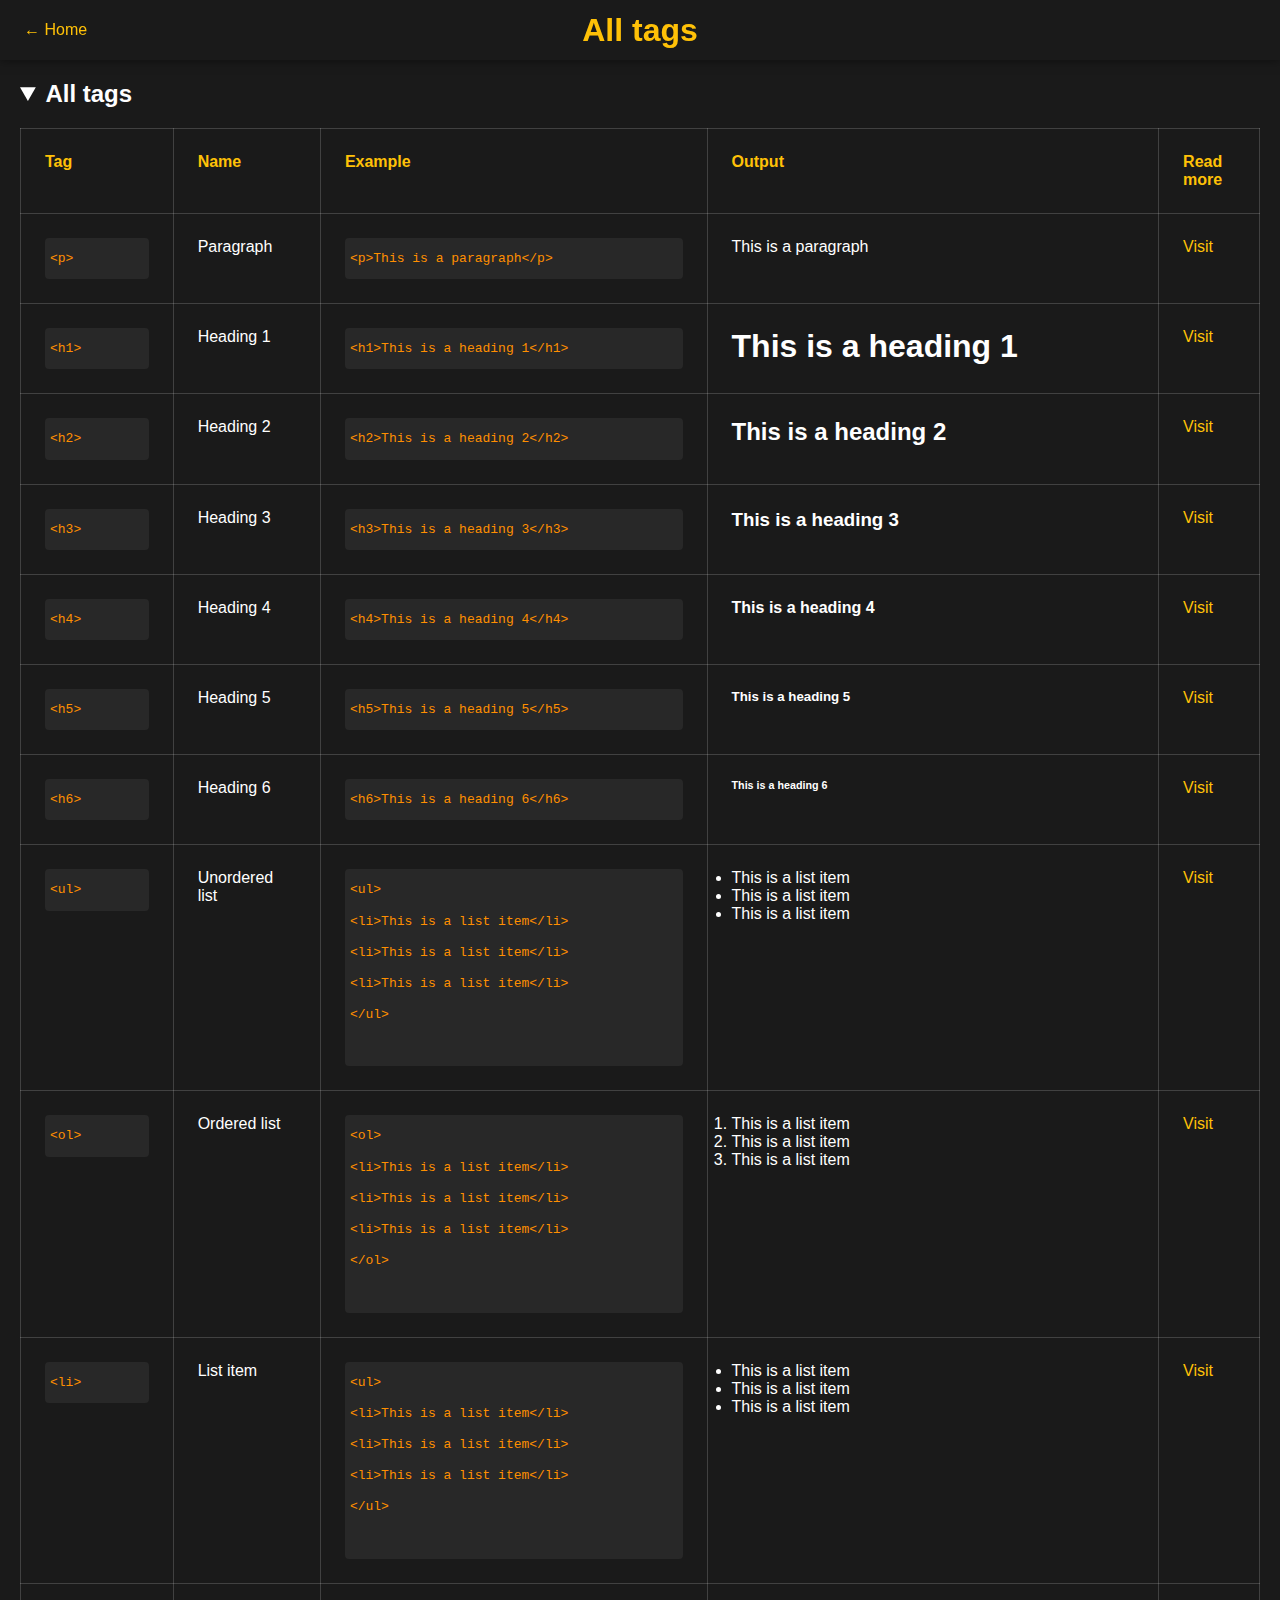
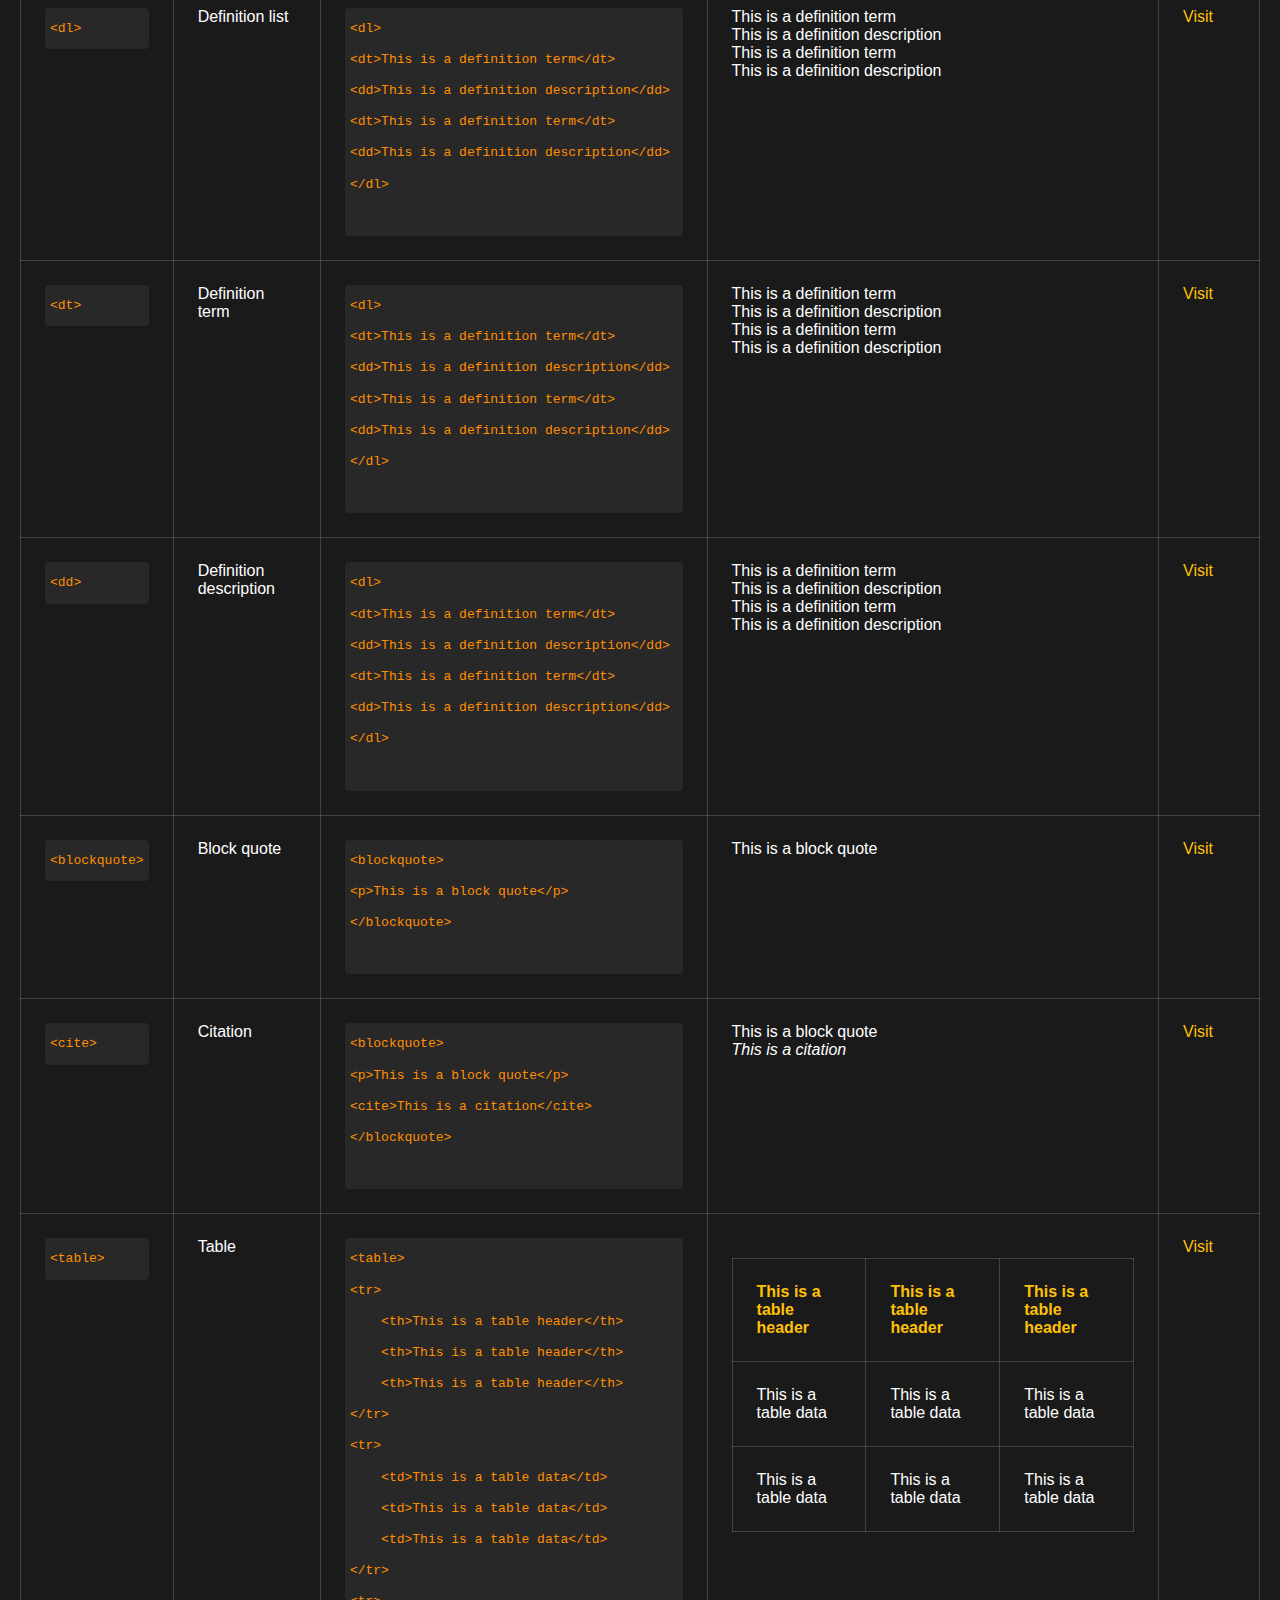
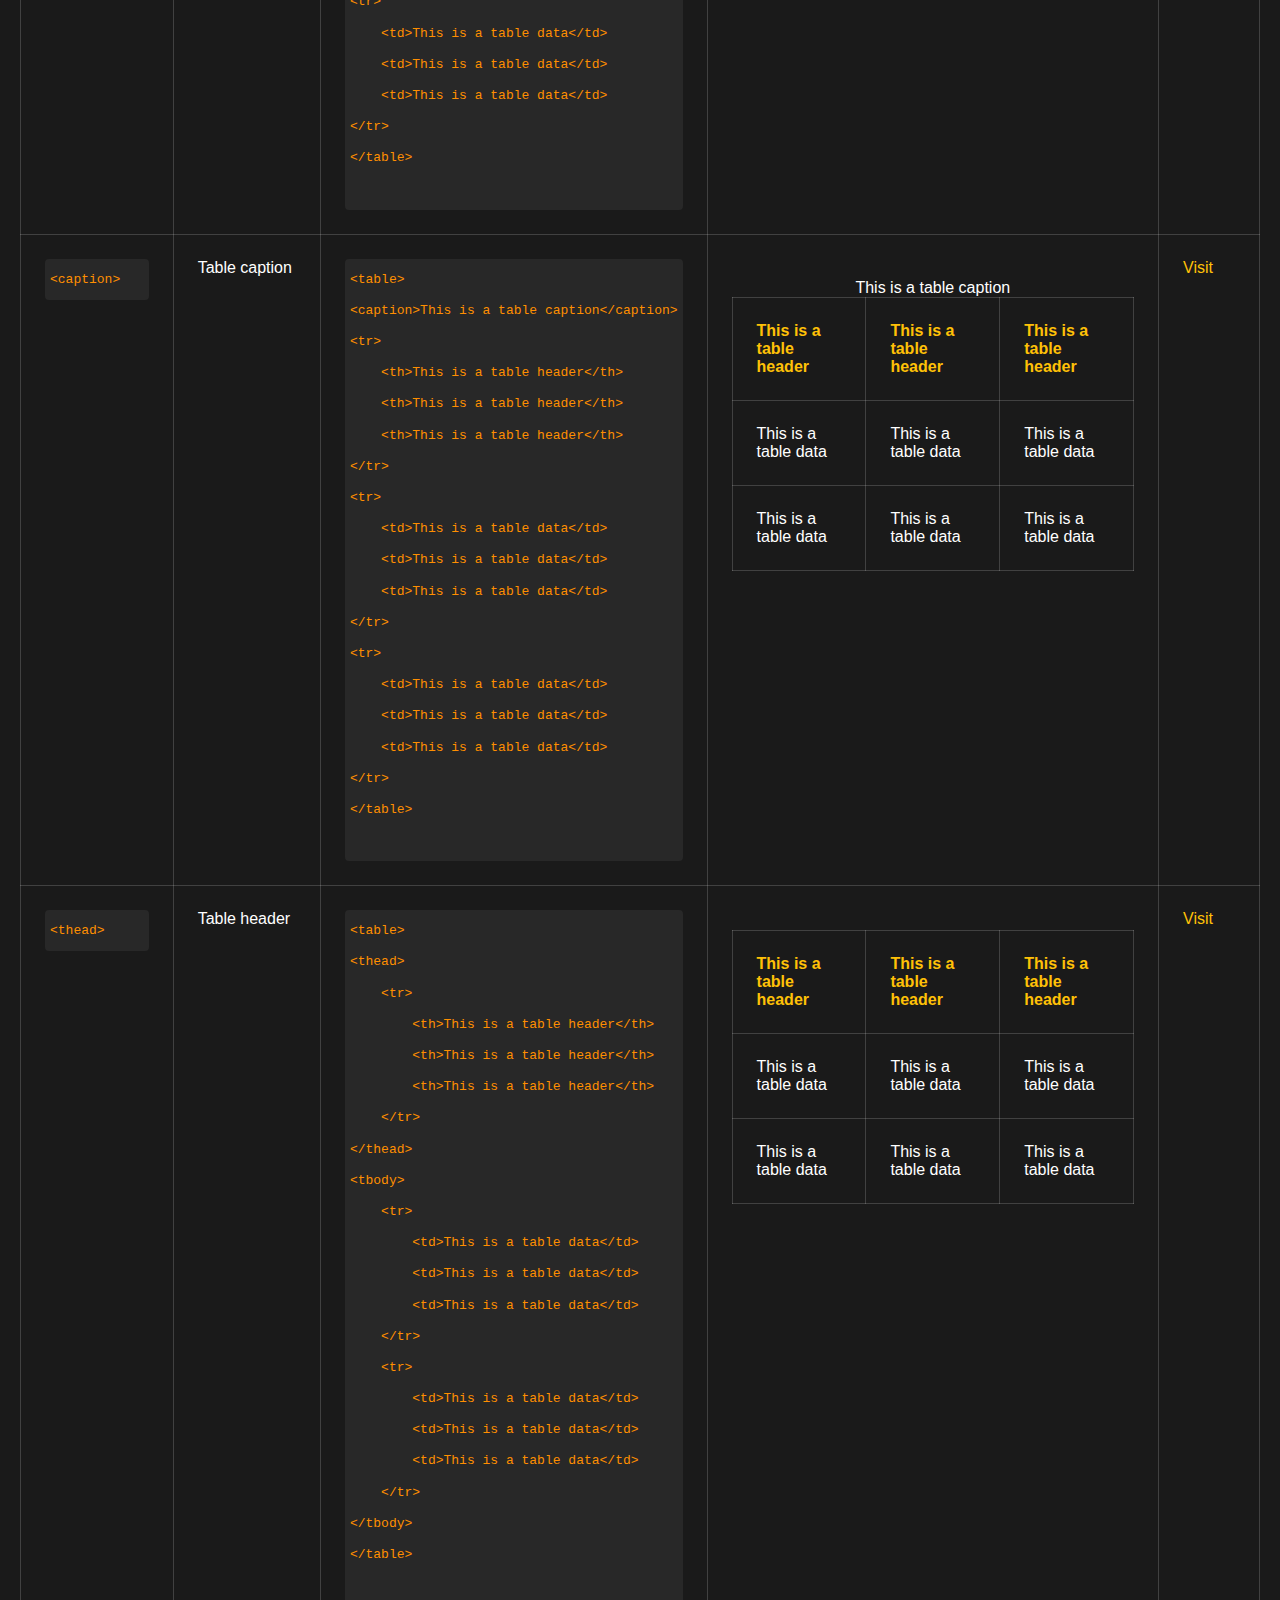
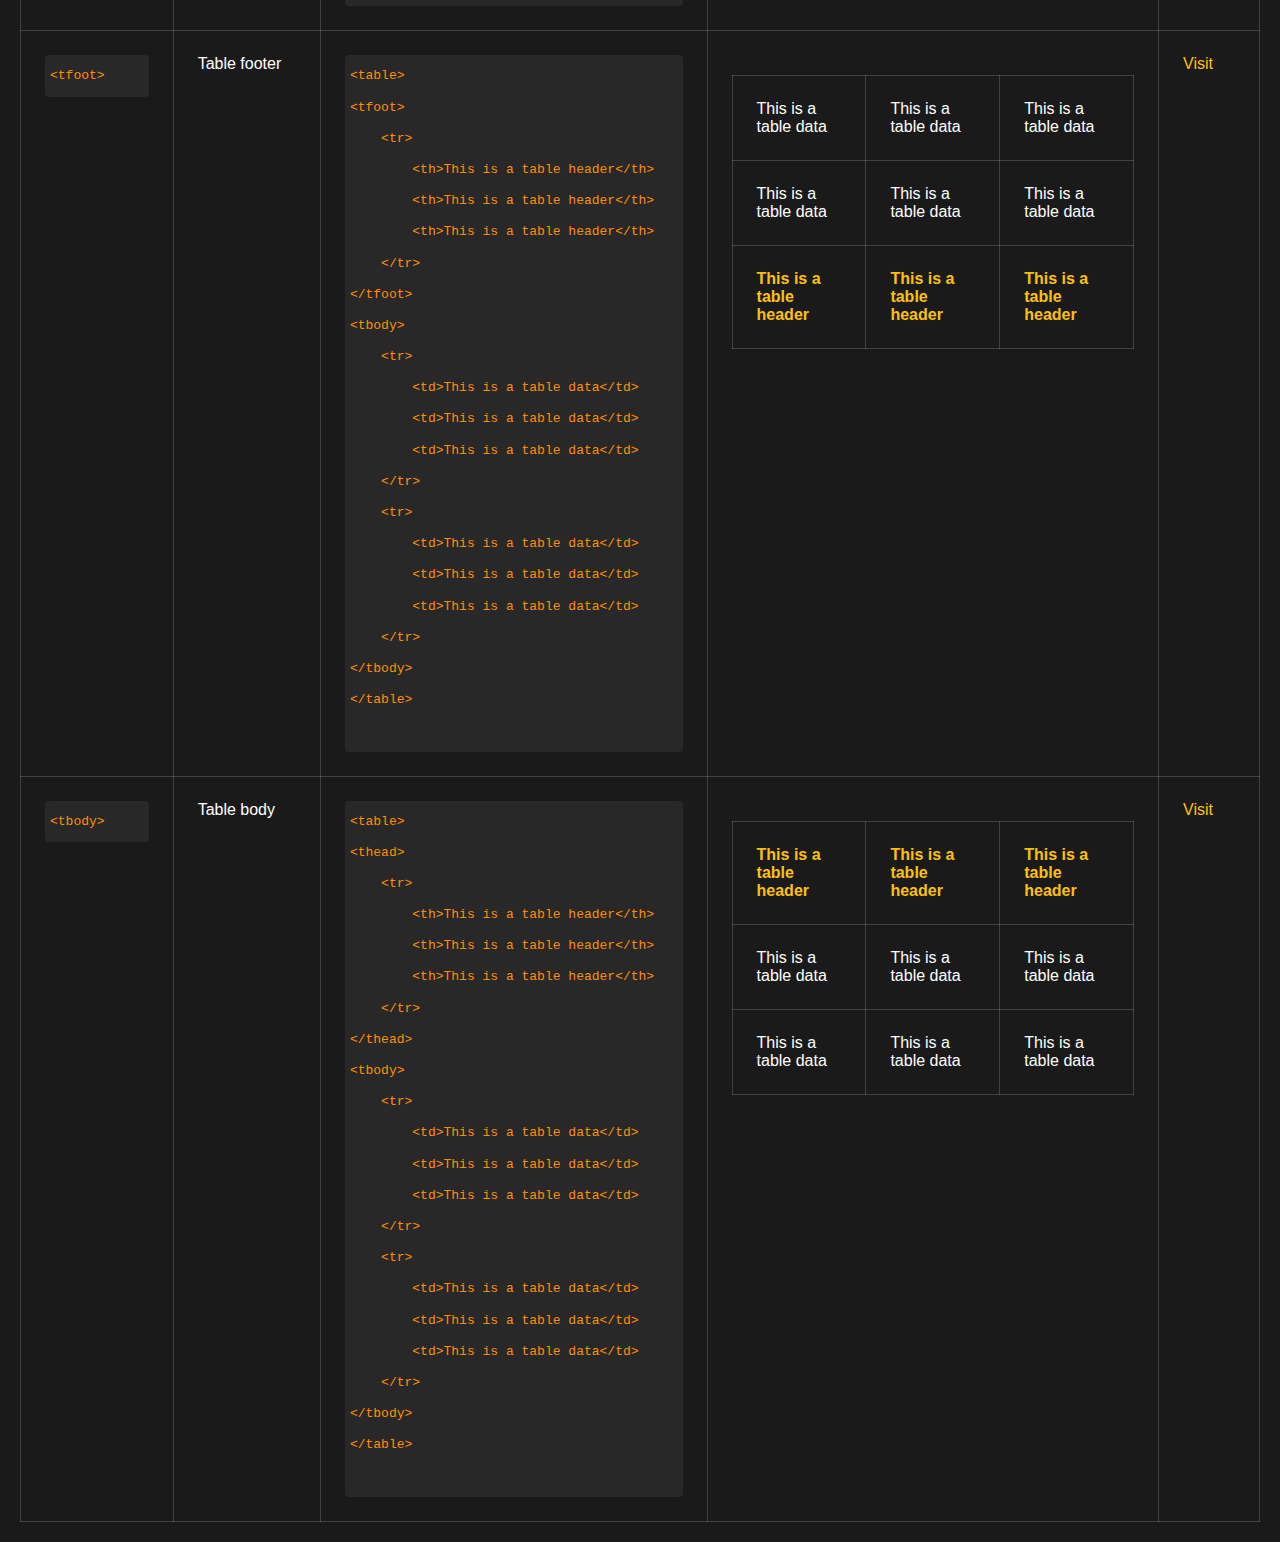
==== all-tags.html @ 6527d445 "something and all" ====
<!DOCTYPE html>
<html lang="en">
<head>
    <meta charset="UTF-8">
    <meta http-equiv="X-UA-Compatible" content="IE=edge">
    <meta name="viewport" content="width=device-width, initial-scale=1.0">
    <link rel="stylesheet" href="./style.css">
    <title>All Tags</title>
</head>
<body>

    <header>
        <div class="space-header">
            <a href="/">&larr; Home</a>
        </div>
        <h1>All tags</h1>
        <div class="space-header"></div>
    </header>
    <main>

    <!-- All HTML Tags -->
    <details open>
        <summary>
            All tags
        </summary>
        <div style="overflow-x:auto;">
            <table>
                <tr>
                    <th>Tag</th>
                    <th>Name</th>
                    <th>Example</th>
                    <th>Output</th>
                    <th>Read more</th>
                </tr>
                <tr>
                    <td>
                        <span class="code">
                            <pre>&lt;p&gt;</pre>
                        </span>
                    </td>
                    <td>Paragraph</td>
                    <td>
                        <span class="code">
                            <pre>&lt;p&gt;This is a paragraph&lt;/p&gt;</pre>
                        </span>
                    </td>
                    <td>
                        <p>
                            This is a paragraph
                        </p>
                    </td>
                    <td><a href="https://www.w3schools.com/tags/tag_p.asp" target="_blank">Visit</a></td>
                </tr>
                <tr>
                    <td>
                        <span class="code">
                            <pre>&lt;h1&gt;</pre>
                        </span>
                    </td>
                    <td>Heading 1</td>
                    <td>
                        <span class="code">
                            <pre>&lt;h1&gt;This is a heading 1&lt;/h1&gt;</pre>
                        </span>
                    </td>
                    <td>
                        <h1>
                            This is a heading 1
                        </h1>
                    </td>
                    <td><a href="https://www.w3schools.com/tags/tag_hn.asp" target="_blank">Visit</a></td>
                </tr>
                <tr>
                    <td>
                        <span class="code">
                            <pre>&lt;h2&gt;</pre>
                        </span>
                    </td>
                    <td>Heading 2</td>
                    <td>
                        <span class="code">
                            <pre>&lt;h2&gt;This is a heading 2&lt;/h2&gt;</pre>
                        </span>
                    </td>
                    <td>
                        <h2>
                            This is a heading 2
                        </h2>
                    </td>
                    <td><a href="https://www.w3schools.com/tags/tag_hn.asp" target="_blank">Visit</a></td>
                </tr>
                <tr>
                    <td>
                        <span class="code">
                            <pre>&lt;h3&gt;</pre>
                        </span>
                    </td>
                    <td>Heading 3</td>
                    <td>
                        <span class="code">
                            <pre>&lt;h3&gt;This is a heading 3&lt;/h3&gt;</pre>
                        </span>
                    </td>
                    <td>
                        <h3>
                            This is a heading 3
                        </h3>
                    </td>
                    <td><a href="https://www.w3schools.com/tags/tag_hn.asp" target="_blank">Visit</a></td>
                </tr>
                <tr>
                    <td>
                        <span class="code">
                            <pre>&lt;h4&gt;</pre>
                        </span>
                    </td>
                    <td>Heading 4</td>
                    <td>
                        <span class="code">
                            <pre>&lt;h4&gt;This is a heading 4&lt;/h4&gt;</pre>
                        </span>
                    </td>
                    <td>
                        <h4>
                            This is a heading 4
                        </h4>
                    </td>
                    <td><a href="https://www.w3schools.com/tags/tag_hn.asp" target="_blank">Visit</a></td>
                </tr>
                <tr>
                    <td>
                        <span class="code">
                            <pre>&lt;h5&gt;</pre>
                        </span>
                    </td>
                    <td>Heading 5</td>
                    <td>
                        <span class="code">
                            <pre>&lt;h5&gt;This is a heading 5&lt;/h5&gt;</pre>
                        </span>
                    </td>
                    <td>
                        <h5>
                            This is a heading 5
                        </h5>
                    </td>
                    <td><a href="https://www.w3schools.com/tags/tag_hn.asp" target="_blank">Visit</a></td>
                </tr>
                <tr>
                    <td>
                        <span class="code">
                            <pre>&lt;h6&gt;</pre>
                        </span>
                    </td>
                    <td>Heading 6</td>
                    <td>
                        <span class="code">
                            <pre>&lt;h6&gt;This is a heading 6&lt;/h6&gt;</pre>
                        </span>
                    </td>
                    <td>
                        <h6>
                            This is a heading 6
                        </h6>
                    </td>
                    <td><a href="https://www.w3schools.com/tags/tag_hn.asp" target="_blank">Visit</a></td>
                </tr>
                <tr>
                    <td>
                        <span class="code">
                            <pre>&lt;ul&gt;</pre>
                        </span>
                    </td>
                    <td>Unordered list</td>
                    <td>
                        <span class="code">
                            <pre>
&lt;ul&gt;
&lt;li&gt;This is a list item&lt;/li&gt;
&lt;li&gt;This is a list item&lt;/li&gt;
&lt;li&gt;This is a list item&lt;/li&gt;
&lt;/ul&gt;
                </pre>
                        </span>
                    </td>
                    <td>
                        <ul>
                            <li>This is a list item</li>
                            <li>This is a list item</li>
                            <li>This is a list item</li>
                        </ul>
                    </td>
                    <td><a href="https://www.w3schools.com/tags/tag_ul.asp" target="_blank">Visit</a></td>
                </tr>
                <tr>
                    <td>
                        <span class="code">
                            <pre>&lt;ol&gt;</pre>
                        </span>
                    </td>
                    <td>Ordered list</td>
                    <td>
                        <span class="code">
                            <pre>
&lt;ol&gt;
&lt;li&gt;This is a list item&lt;/li&gt;
&lt;li&gt;This is a list item&lt;/li&gt;
&lt;li&gt;This is a list item&lt;/li&gt;
&lt;/ol&gt;
                        </pre>
                        </span>
                    </td>
                    <td>
                        <ol>
                            <li>This is a list item</li>
                            <li>This is a list item</li>
                            <li>This is a list item</li>
                        </ol>
                    </td>
                    <td><a href="https://www.w3schools.com/tags/tag_ol.asp" target="_blank">Visit</a></td>
                </tr>
                <tr>
                    <td>
                        <span class="code">
                            <pre>&lt;li&gt;</pre>
                        </span>
                    </td>
                    <td>List item</td>
                    <td>
                        <span class="code">
                            <pre>
&lt;ul&gt;
&lt;li&gt;This is a list item&lt;/li&gt;
&lt;li&gt;This is a list item&lt;/li&gt;
&lt;li&gt;This is a list item&lt;/li&gt;
&lt;/ul&gt;
                        </pre>
                        </span>
                    </td>
                    <td>
                        <ul>
                            <li>This is a list item</li>
                            <li>This is a list item</li>
                            <li>This is a list item</li>
                        </ul>
                    </td>
                    <td><a href="https://www.w3schools.com/tags/tag_li.asp" target="_blank">Visit</a></td>
                </tr>
                <tr>
                    <td>
                        <span class="code">
                            <pre>&lt;dl&gt;</pre>
                        </span>
                    </td>
                    <td>Definition list</td>
                    <td>
                        <span class="code">
                            <pre>
&lt;dl&gt;
&lt;dt&gt;This is a definition term&lt;/dt&gt;
&lt;dd&gt;This is a definition description&lt;/dd&gt;
&lt;dt&gt;This is a definition term&lt;/dt&gt;
&lt;dd&gt;This is a definition description&lt;/dd&gt;
&lt;/dl&gt;
                        </pre>
                        </span>
                    </td>
                    <td>
                        <dl>
                            <dt>This is a definition term</dt>
                            <dd>This is a definition description</dd>
                            <dt>This is a definition term</dt>
                            <dd>This is a definition description</dd>
                        </dl>
                    </td>
                    <td><a href="https://www.w3schools.com/tags/tag_dl.asp" target="_blank">Visit</a></td>
                </tr>
                <tr>
                    <td>
                        <span class="code">
                            <pre>&lt;dt&gt;</pre>
                        </span>
                    </td>
                    <td>Definition term</td>
                    <td>
                        <span class="code">
                            <pre>
&lt;dl&gt;
&lt;dt&gt;This is a definition term&lt;/dt&gt;
&lt;dd&gt;This is a definition description&lt;/dd&gt;
&lt;dt&gt;This is a definition term&lt;/dt&gt;
&lt;dd&gt;This is a definition description&lt;/dd&gt;
&lt;/dl&gt;
                        </pre>
                        </span>
                    </td>
                    <td>
                        <dl>
                            <dt>This is a definition term</dt>
                            <dd>This is a definition description</dd>
                            <dt>This is a definition term</dt>
                            <dd>This is a definition description</dd>
                        </dl>
                    </td>
                    <td><a href="https://www.w3schools.com/tags/tag_dt.asp" target="_blank">Visit</a></td>
                </tr>
                <tr>
                    <td>
                        <span class="code">
                            <pre>&lt;dd&gt;</pre>
                        </span>
                    </td>
                    <td>Definition description</td>
                    <td>
                        <span class="code">
                            <pre>
&lt;dl&gt;
&lt;dt&gt;This is a definition term&lt;/dt&gt;
&lt;dd&gt;This is a definition description&lt;/dd&gt;
&lt;dt&gt;This is a definition term&lt;/dt&gt;
&lt;dd&gt;This is a definition description&lt;/dd&gt;
&lt;/dl&gt;
                        </pre>
                        </span>
                    </td>
                    <td>
                        <dl>
                            <dt>This is a definition term</dt>
                            <dd>This is a definition description</dd>
                            <dt>This is a definition term</dt>
                            <dd>This is a definition description</dd>
                        </dl>
                    </td>
                    <td><a href="https://www.w3schools.com/tags/tag_dd.asp" target="_blank">Visit</a></td>
                </tr>
                <tr>
                    <td>
                        <span class="code">
                            <pre>&lt;blockquote&gt;</pre>
                        </span>
                    </td>
                    <td>Block quote</td>
                    <td>
                        <span class="code">
                            <pre>
&lt;blockquote&gt;
&lt;p&gt;This is a block quote&lt;/p&gt;
&lt;/blockquote&gt;
                        </pre>
                        </span>
                    </td>
                    <td>
                        <blockquote>
                            <p>This is a block quote</p>
                        </blockquote>
                    </td>
                    <td><a href="https://www.w3schools.com/tags/tag_blockquote.asp" target="_blank">Visit</a></td>
                </tr>
                <tr>
                    <td>
                        <span class="code">
                            <pre>&lt;cite&gt;</pre>
                        </span>
                    </td>
                    <td>Citation</td>
                    <td>
                        <span class="code">
                            <pre>
&lt;blockquote&gt;
&lt;p&gt;This is a block quote&lt;/p&gt;
&lt;cite&gt;This is a citation&lt;/cite&gt;
&lt;/blockquote&gt;
                        </pre>
                        </span>
                    </td>
                    <td>
                        <blockquote>
                            <p>This is a block quote</p>
                            <cite>This is a citation</cite>
                        </blockquote>
                    </td>
                    <td><a href="https://www.w3schools.com/tags/tag_cite.asp" target="_blank">Visit</a></td>
                </tr>
                <tr>
                    <td>
                        <span class="code">
                            <pre>&lt;table&gt;</pre>
                        </span>
                    </td>
                    <td>Table</td>
                    <td>
                        <span class="code">
                            <pre>
&lt;table&gt;
&lt;tr&gt;
    &lt;th&gt;This is a table header&lt;/th&gt;
    &lt;th&gt;This is a table header&lt;/th&gt;
    &lt;th&gt;This is a table header&lt;/th&gt;
&lt;/tr&gt;
&lt;tr&gt;
    &lt;td&gt;This is a table data&lt;/td&gt;
    &lt;td&gt;This is a table data&lt;/td&gt;
    &lt;td&gt;This is a table data&lt;/td&gt;
&lt;/tr&gt;
&lt;tr&gt;
    &lt;td&gt;This is a table data&lt;/td&gt;
    &lt;td&gt;This is a table data&lt;/td&gt;
    &lt;td&gt;This is a table data&lt;/td&gt;
&lt;/tr&gt;
&lt;/table&gt;
                        </pre>
                        </span>
                    </td>
                    <td>
                        <table>
                            <tr>
                                <th>This is a table header</th>
                                <th>This is a table header</th>
                                <th>This is a table header</th>
                            </tr>
                            <tr>
                                <td>This is a table data</td>
                                <td>This is a table data</td>
                                <td>This is a table data</td>
                            </tr>
                            <tr>
                                <td>This is a table data</td>
                                <td>This is a table data</td>
                                <td>This is a table data</td>
                            </tr>
                        </table>
                    </td>
                    <td><a href="https://www.w3schools.com/tags/tag_table.asp" target="_blank">Visit</a></td>
                </tr>
                <tr>
                    <td>
                        <span class="code">
                            <pre>&lt;caption&gt;</pre>
                        </span>
                    </td>
                    <td>Table caption</td>
                    <td>
                        <span class="code">
                            <pre>
&lt;table&gt;
&lt;caption&gt;This is a table caption&lt;/caption&gt;
&lt;tr&gt;
    &lt;th&gt;This is a table header&lt;/th&gt;
    &lt;th&gt;This is a table header&lt;/th&gt;
    &lt;th&gt;This is a table header&lt;/th&gt;
&lt;/tr&gt;
&lt;tr&gt;
    &lt;td&gt;This is a table data&lt;/td&gt;
    &lt;td&gt;This is a table data&lt;/td&gt;
    &lt;td&gt;This is a table data&lt;/td&gt;
&lt;/tr&gt;
&lt;tr&gt;
    &lt;td&gt;This is a table data&lt;/td&gt;
    &lt;td&gt;This is a table data&lt;/td&gt;
    &lt;td&gt;This is a table data&lt;/td&gt;
&lt;/tr&gt;
&lt;/table&gt;
                        </pre>
                        </span>
                    </td>
                    <td>
                        <table>
                            <caption>This is a table caption</caption>
                            <tr>
                                <th>This is a table header</th>
                                <th>This is a table header</th>
                                <th>This is a table header</th>
                            </tr>
                            <tr>
                                <td>This is a table data</td>
                                <td>This is a table data</td>
                                <td>This is a table data</td>
                            </tr>
                            <tr>
                                <td>This is a table data</td>
                                <td>This is a table data</td>
                                <td>This is a table data</td>
                            </tr>
                        </table>
                    </td>
                    <td><a href="https://www.w3schools.com/tags/tag_caption.asp" target="_blank">Visit</a></td>
                </tr>
                <tr>
                    <td>
                        <span class="code">
                            <pre>&lt;thead&gt;</pre>
                        </span>
                    </td>
                    <td>Table header</td>
                    <td>
                        <span class="code">
                            <pre>
&lt;table&gt;
&lt;thead&gt;
    &lt;tr&gt;
        &lt;th&gt;This is a table header&lt;/th&gt;
        &lt;th&gt;This is a table header&lt;/th&gt;
        &lt;th&gt;This is a table header&lt;/th&gt;
    &lt;/tr&gt;
&lt;/thead&gt;
&lt;tbody&gt;
    &lt;tr&gt;
        &lt;td&gt;This is a table data&lt;/td&gt;
        &lt;td&gt;This is a table data&lt;/td&gt;
        &lt;td&gt;This is a table data&lt;/td&gt;
    &lt;/tr&gt;
    &lt;tr&gt;
        &lt;td&gt;This is a table data&lt;/td&gt;
        &lt;td&gt;This is a table data&lt;/td&gt;
        &lt;td&gt;This is a table data&lt;/td&gt;
    &lt;/tr&gt;
&lt;/tbody&gt;
&lt;/table&gt;
                        </pre>
                        </span>
                    </td>
                    <td>
                        <table>
                            <thead>
                                <tr>
                                    <th>This is a table header</th>
                                    <th>This is a table header</th>
                                    <th>This is a table header</th>
                                </tr>
                            </thead>
                            <tbody>
                                <tr>
                                    <td>This is a table data</td>
                                    <td>This is a table data</td>
                                    <td>This is a table data</td>
                                </tr>
                                <tr>
                                    <td>This is a table data</td>
                                    <td>This is a table data</td>
                                    <td>This is a table data</td>
                                </tr>
                            </tbody>
                        </table>
                    </td>
                    <td><a href="https://www.w3schools.com/tags/tag_thead.asp" target="_blank">Visit</a></td>
                </tr>
                <tr>
                    <td>
                        <span class="code">
                            <pre>&lt;tfoot&gt;</pre>
                        </span>
                    </td>
                    <td>Table footer</td>
                    <td>
                        <span class="code">
                            <pre>
&lt;table&gt;
&lt;tfoot&gt;
    &lt;tr&gt;
        &lt;th&gt;This is a table header&lt;/th&gt;
        &lt;th&gt;This is a table header&lt;/th&gt;
        &lt;th&gt;This is a table header&lt;/th&gt;
    &lt;/tr&gt;
&lt;/tfoot&gt;
&lt;tbody&gt;
    &lt;tr&gt;
        &lt;td&gt;This is a table data&lt;/td&gt;
        &lt;td&gt;This is a table data&lt;/td&gt;
        &lt;td&gt;This is a table data&lt;/td&gt;
    &lt;/tr&gt;
    &lt;tr&gt;
        &lt;td&gt;This is a table data&lt;/td&gt;
        &lt;td&gt;This is a table data&lt;/td&gt;
        &lt;td&gt;This is a table data&lt;/td&gt;
    &lt;/tr&gt;
&lt;/tbody&gt;
&lt;/table&gt;
                        </pre>
                        </span>
                    </td>
                    <td>
                        <table>
                            <tfoot>
                                <tr>
                                    <th>This is a table header</th>
                                    <th>This is a table header</th>
                                    <th>This is a table header</th>
                                </tr>
                            </tfoot>
                            <tbody>
                                <tr>
                                    <td>This is a table data</td>
                                    <td>This is a table data</td>
                                    <td>This is a table data</td>
                                </tr>
                                <tr>
                                    <td>This is a table data</td>
                                    <td>This is a table data</td>
                                    <td>This is a table data</td>
                                </tr>
                            </tbody>
                        </table>
                    </td>
                    <td><a href="https://www.w3schools.com/tags/tag_tfoot.asp" target="_blank">Visit</a></td>
                </tr>
                <tr>
                    <td>
                        <span class="code">
                            <pre>&lt;tbody&gt;</pre>
                        </span>
                    </td>
                    <td>Table body</td>
                    <td>
                        <span class="code">
                            <pre>
&lt;table&gt;
&lt;thead&gt;
    &lt;tr&gt;
        &lt;th&gt;This is a table header&lt;/th&gt;
        &lt;th&gt;This is a table header&lt;/th&gt;
        &lt;th&gt;This is a table header&lt;/th&gt;
    &lt;/tr&gt;
&lt;/thead&gt;
&lt;tbody&gt;
    &lt;tr&gt;
        &lt;td&gt;This is a table data&lt;/td&gt;
        &lt;td&gt;This is a table data&lt;/td&gt;
        &lt;td&gt;This is a table data&lt;/td&gt;
    &lt;/tr&gt;
    &lt;tr&gt;
        &lt;td&gt;This is a table data&lt;/td&gt;
        &lt;td&gt;This is a table data&lt;/td&gt;
        &lt;td&gt;This is a table data&lt;/td&gt;
    &lt;/tr&gt;
&lt;/tbody&gt;
&lt;/table&gt;
                        </pre>
                        </span>
                    </td>
                    <td>
                        <table>
                            <thead>
                                <tr>
                                    <th>This is a table header</th>
                                    <th>This is a table header</th>
                                    <th>This is a table header</th>
                                </tr>
                            </thead>
                            <tbody>
                                <tr>
                                    <td>This is a table data</td>
                                    <td>This is a table data</td>
                                    <td>This is a table data</td>
                                </tr>
                                <tr>
                                    <td>This is a table data</td>
                                    <td>This is a table data</td>
                                    <td>This is a table data</td>
                                </tr>
                            </tbody>
                        </table>
                    </td>
                    <td><a href="https://www.w3schools.com/tags/tag_tbody.asp" target="_blank">Visit</a></td>
                </tr>
            </table>
        </div>
    </details>
    </main>
</body>
</html>
---- style.css ----
/* Style for dark mode & neon accent */

:root {
    --accent: #ffc107;
    --accent-dark: #ffb300;
    --accent-darker: #ffa000;
    --accent-darkest: #ff8f00;
    
    --background: #1a1a1a;
}

::-webkit-scrollbar {
    width: 5px;
    height: 5px;
}
  
/* Track */
::-webkit-scrollbar-track {
    background: var(--background);
}

/* Handle */
::-webkit-scrollbar-thumb {
    background: var(--accent);
}

/* Handle on hover */
::-webkit-scrollbar-thumb:hover {
    background: #555;
}


* {
    margin: 0;
    padding: 0;
    box-sizing: border-box;
}

/* color: var(--accent); */

body {
    font-family: 'Urbanist', sans-serif;
    background: var(--background);
    color: #fff;
}

header {
    background-color: var(--background);
    /* color: rgb(0, 255, 234); */
    color: var(--accent);
    height: 60px;
    width: 100%;
    position: fixed;
    top: 0;
    left: 0;
    z-index: 1;
    box-shadow: 0 0 10px rgba(0, 0, 0, 0.5);
    display: flex;
    justify-content: space-between;
    align-items: center;
    padding: 0px 24px;
}

main {
    width: 100%;

    margin-top: 60px;
    padding: 20px;
}

a {
    color: var(--accent);
    text-decoration: none;
}

table {
    border-collapse: collapse; 
    width: 100%;
    margin-top: 20px;
}

th, td {
    text-align: left;
    vertical-align: top;
    padding: 24px;
    border: 1px solid rgba(255, 255, 255, 0.171);
}

th {
    color: var(--accent);
}

.code {
    font-family: 'Source Code Pro', monospace;
    line-height: 2.4;
}

pre {
    background-color: #282828;
    color: var(--accent-darkest);
    padding: 5px;
    border-radius: 4px;
}

summary {
    font-size: 1.5em;
    font-weight: bold;
    cursor: pointer;
}

summary:hover {
    color: var(--accent);
    text-decoration: underline;
}

fieldset {
    padding: 10px;
}

label {
    display: block;
}

.highlight {
    margin-top: 8px;
    display: block;
    padding: 5px;
    border-radius: 4px;
    background-color: #282828;
}

.space-header {
    width: 100px;
}

/* Responsive design */
/* Smaller viewport  */

@media screen and (max-width: 600px) {
    header > h1 {
        font-size: 1em;
    }
    .space-header {
        width: 60px;
        font-size: 14px;
    }
}
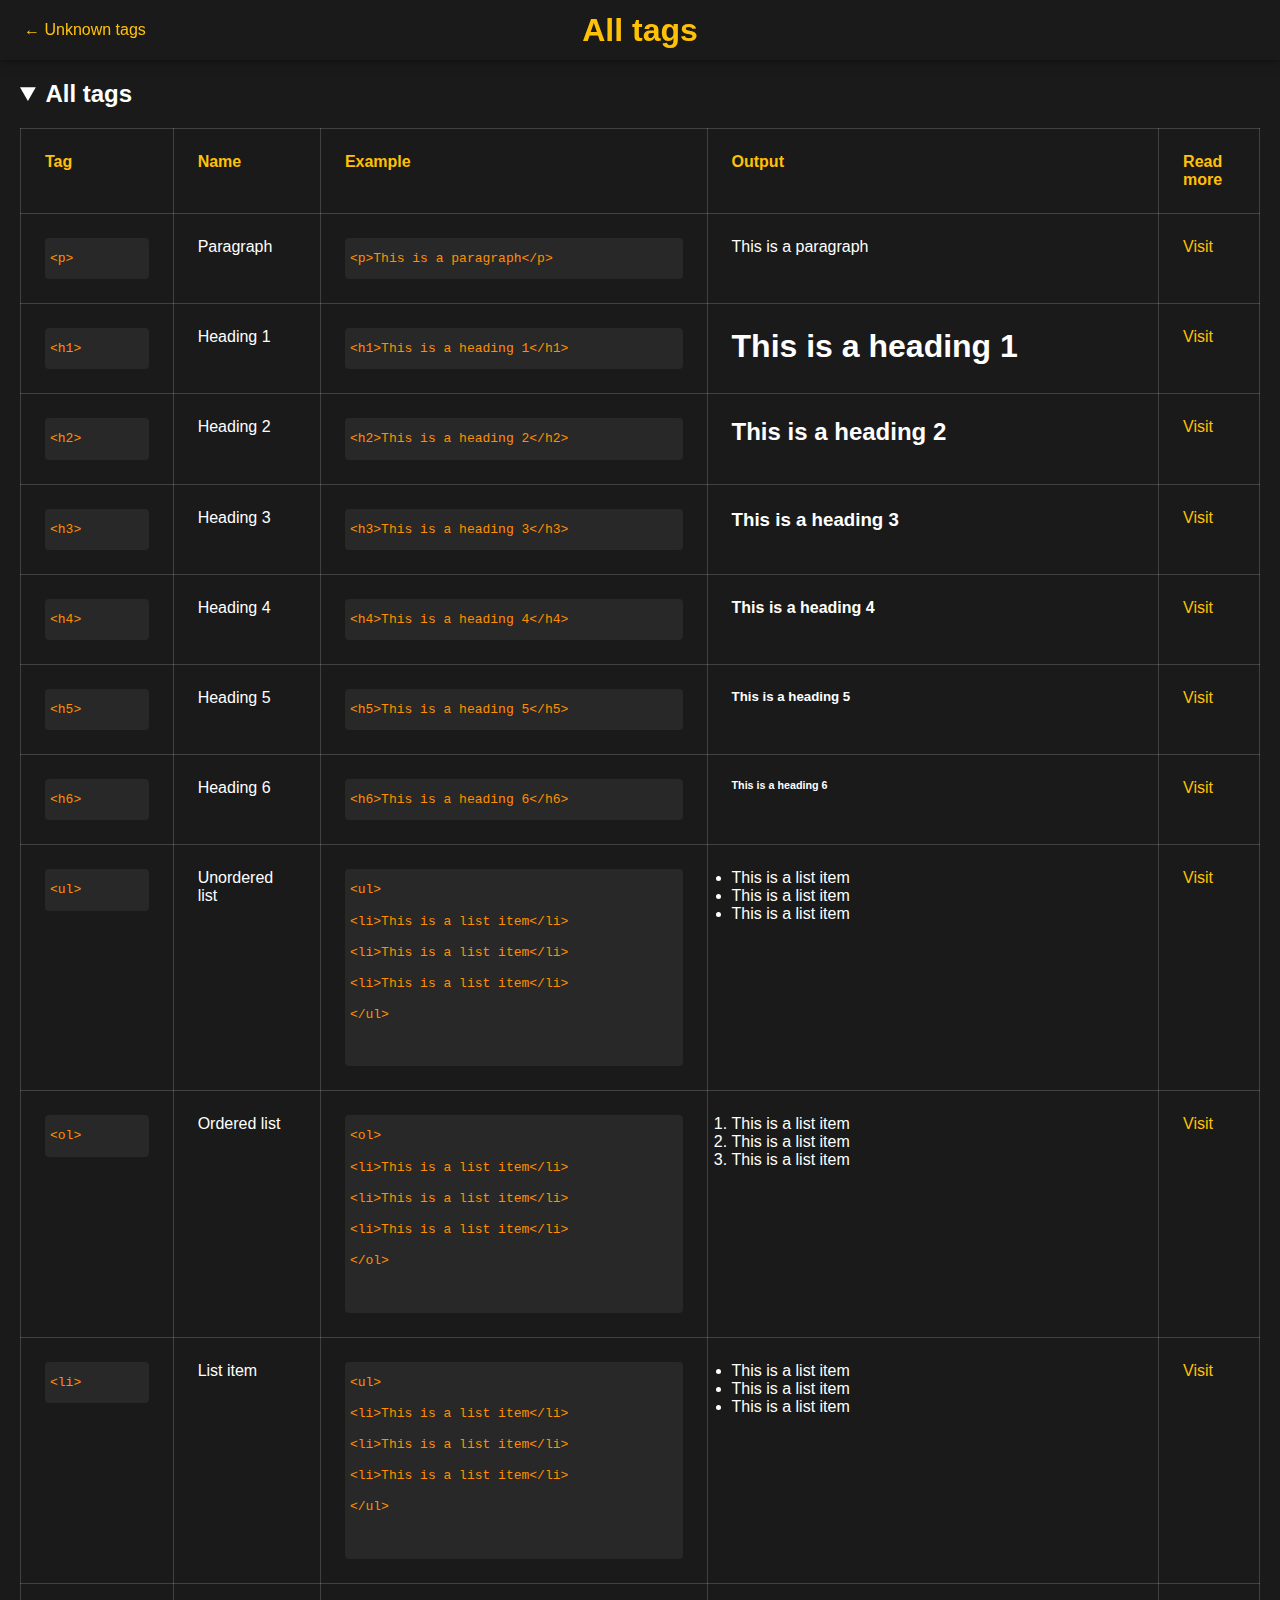
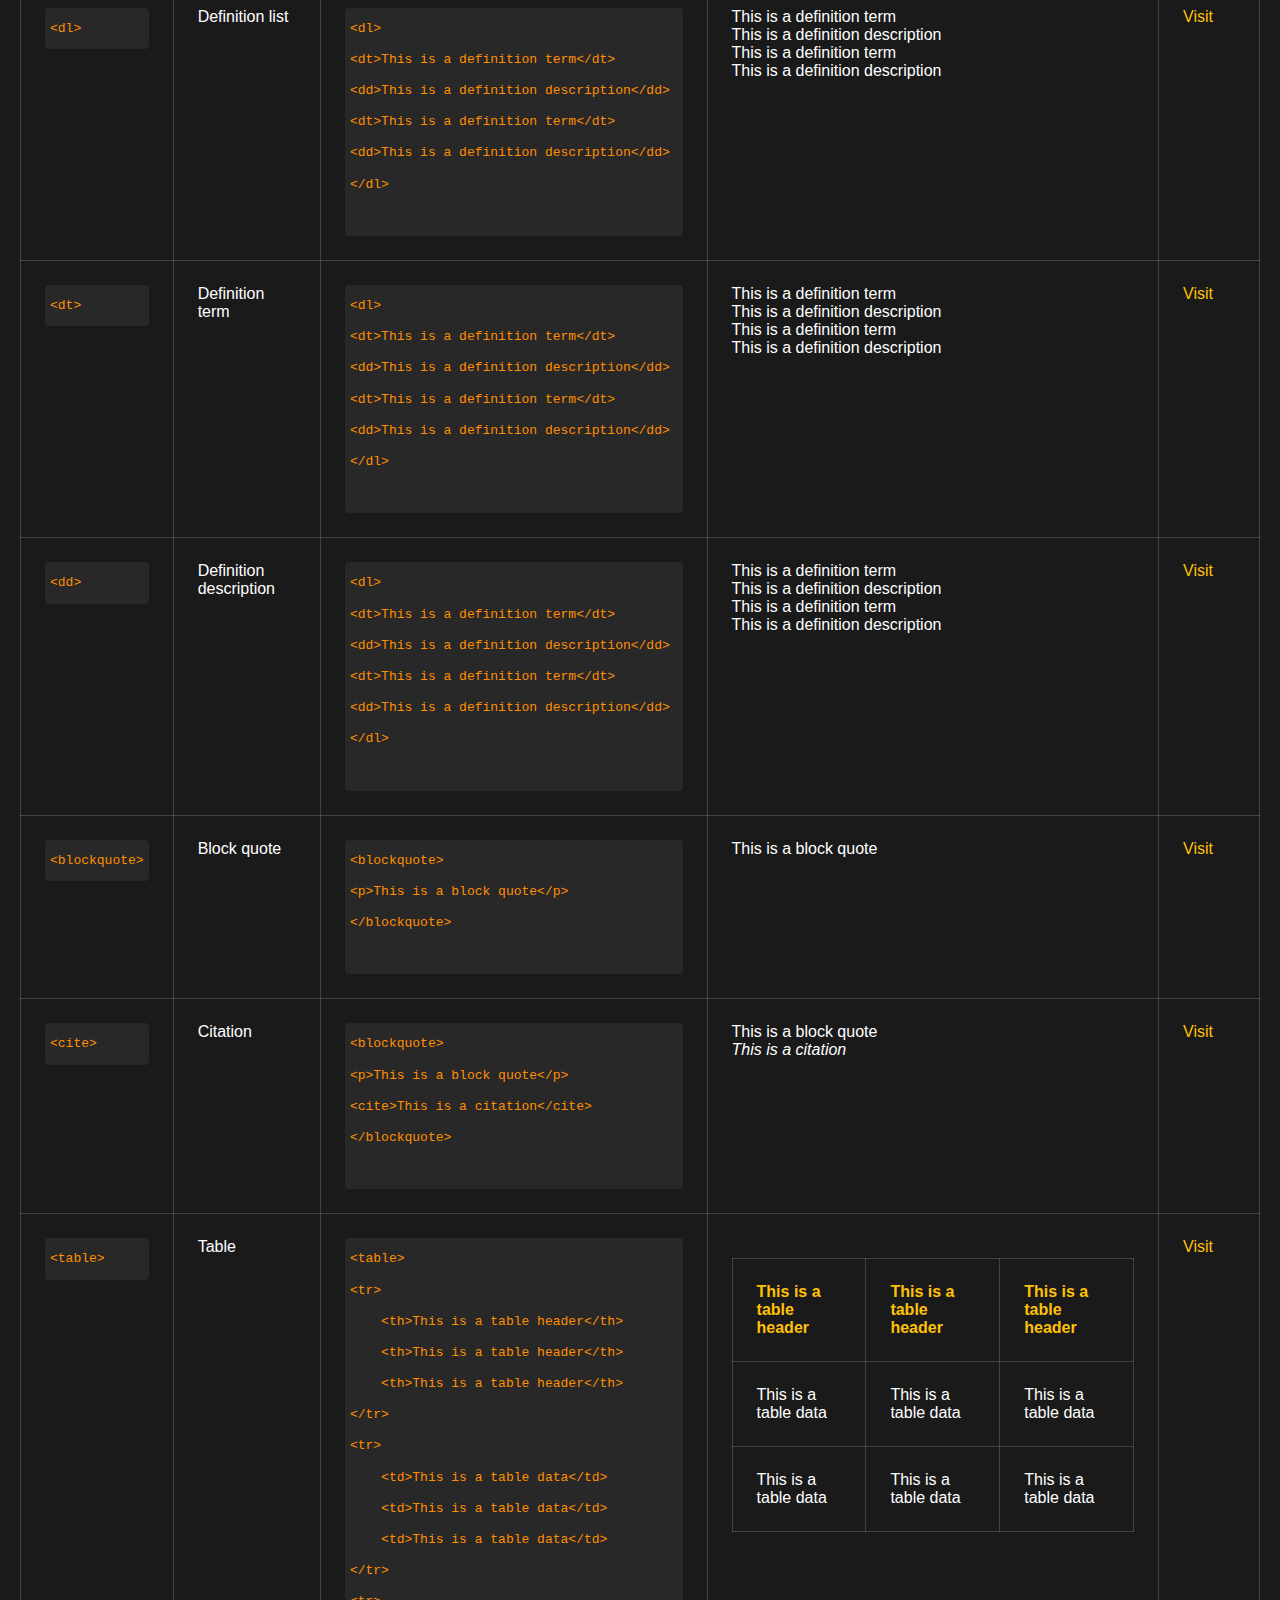
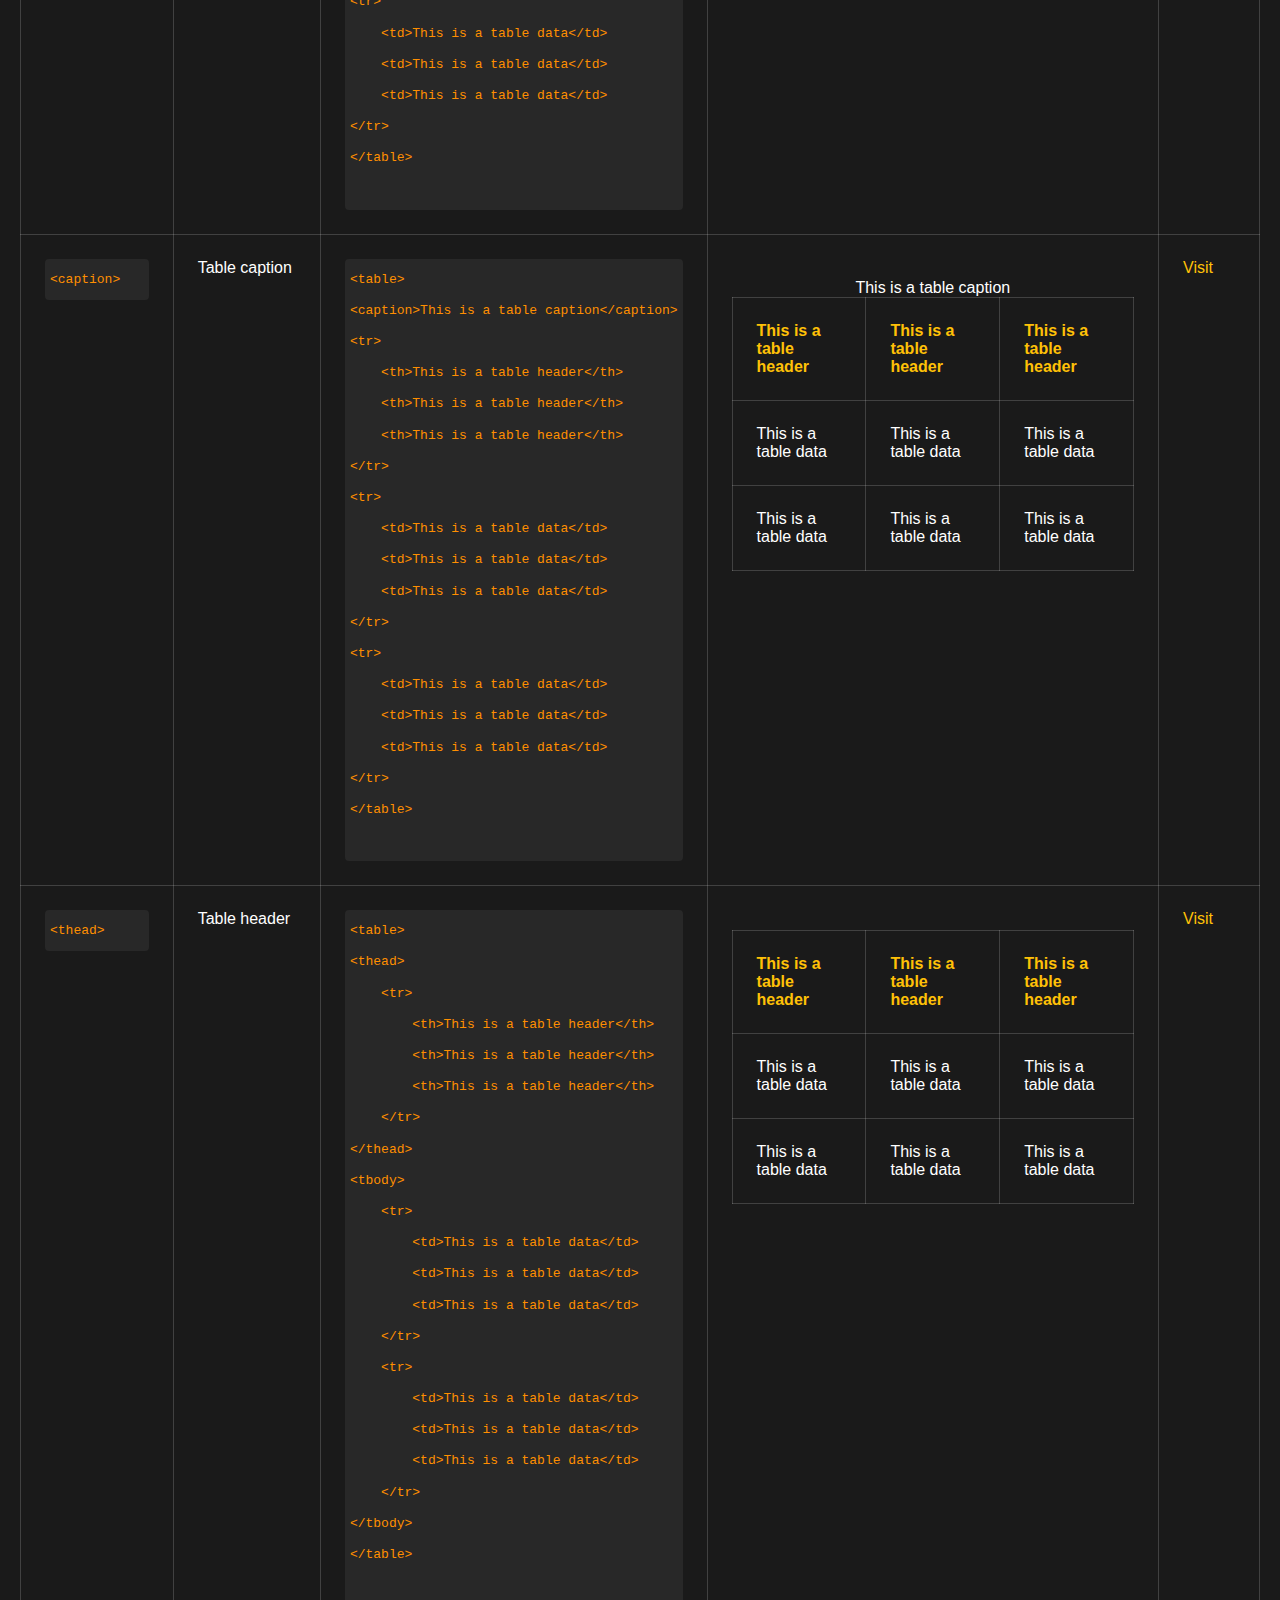
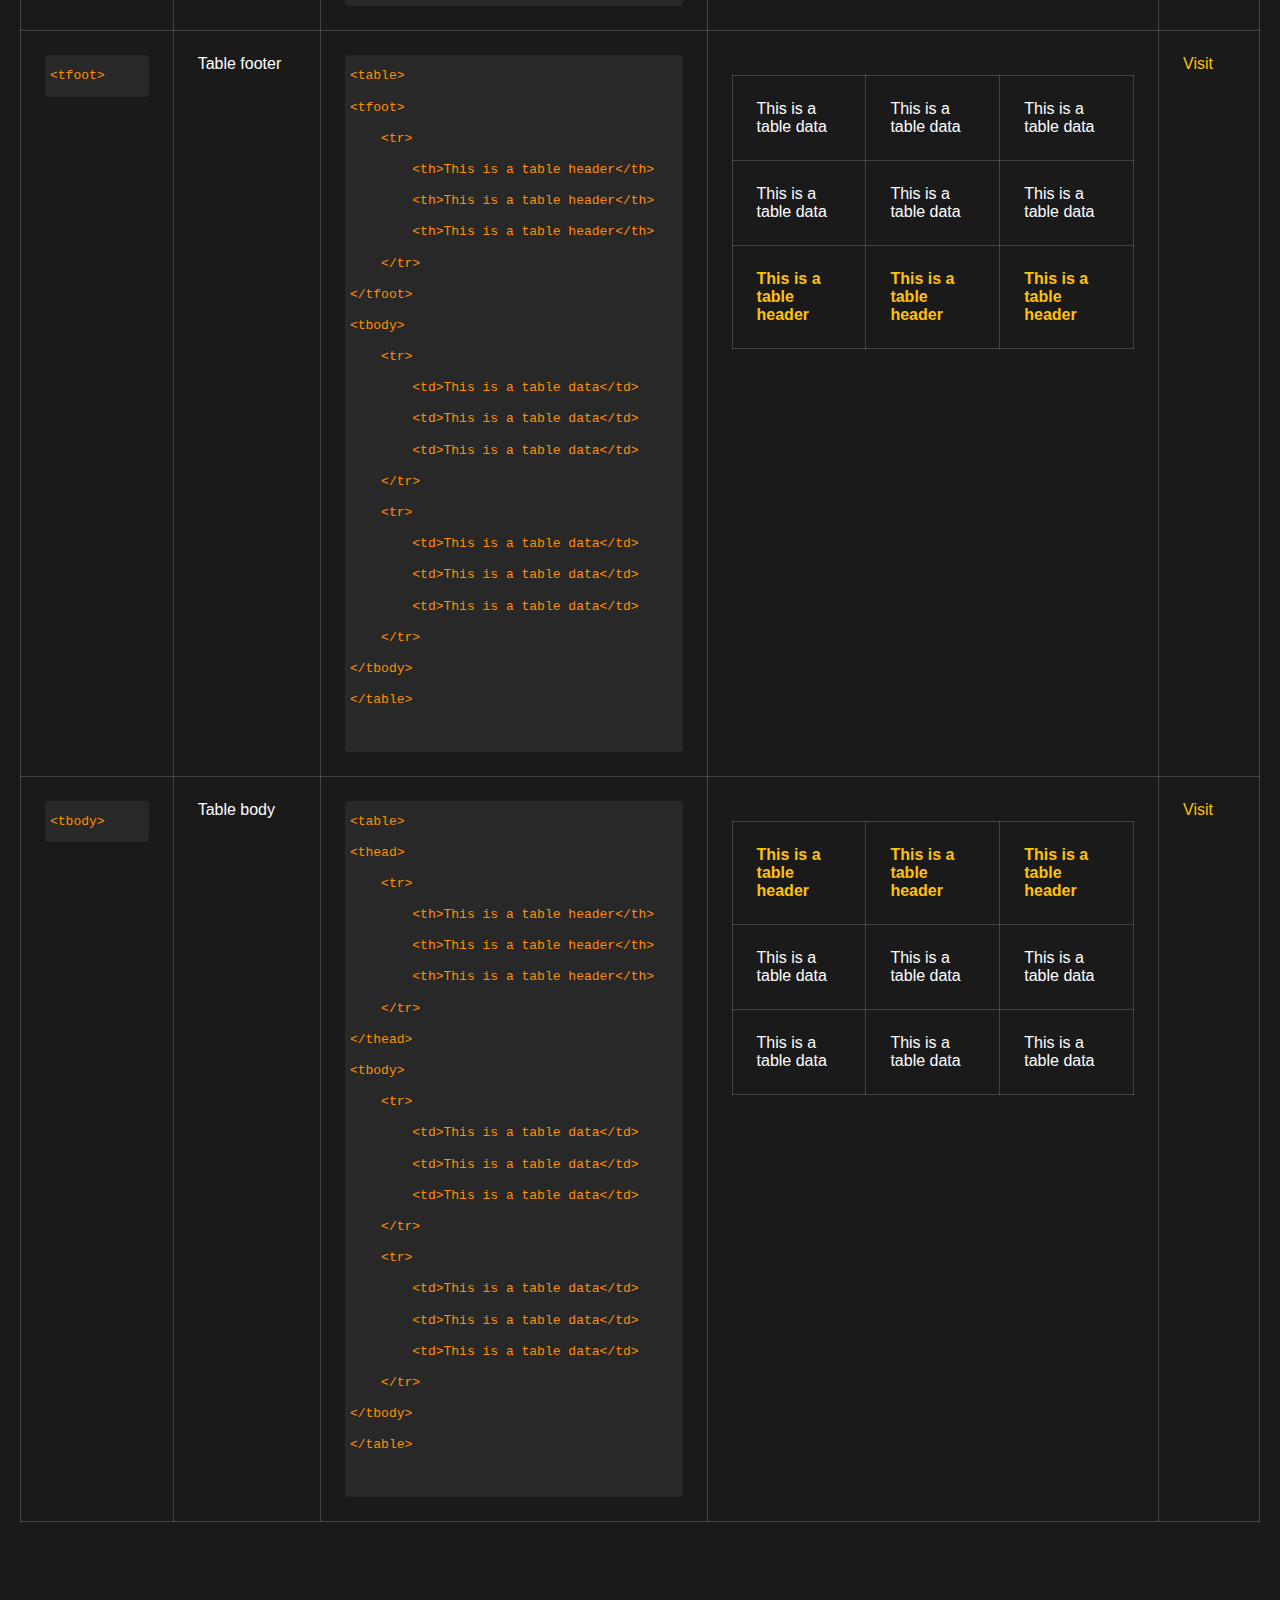
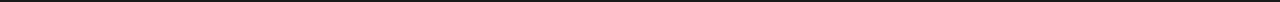
==== commit 98a40dbc: "images and all" ====
--- a/all-tags.html
+++ b/all-tags.html
@@ -11,7 +11,7 @@
 
     <header>
         <div class="space-header">
-            <a href="/">&larr; Home</a>
+            <a href="/">&larr; Unknown tags</a>
         </div>
         <h1>All tags</h1>
         <div class="space-header"></div>
--- a/style.css
+++ b/style.css
@@ -65,7 +65,7 @@
 main {
     width: 100%;
 
-    margin-top: 60px;
+    margin: 60px 0;
     padding: 20px;
 }
 
@@ -122,6 +122,13 @@
     display: block;
 }
 
+footer {
+    width: 100%;
+    display: flex;
+    justify-content: center;
+    align-items: center;
+}
+
 .highlight {
     margin-top: 8px;
     display: block;
@@ -131,7 +138,12 @@
 }
 
 .space-header {
-    width: 100px;
+    width: 140px;
+}
+
+#footer-img {
+    margin: 100px 0;
+    width: 300px;
 }
 
 /* Responsive design */
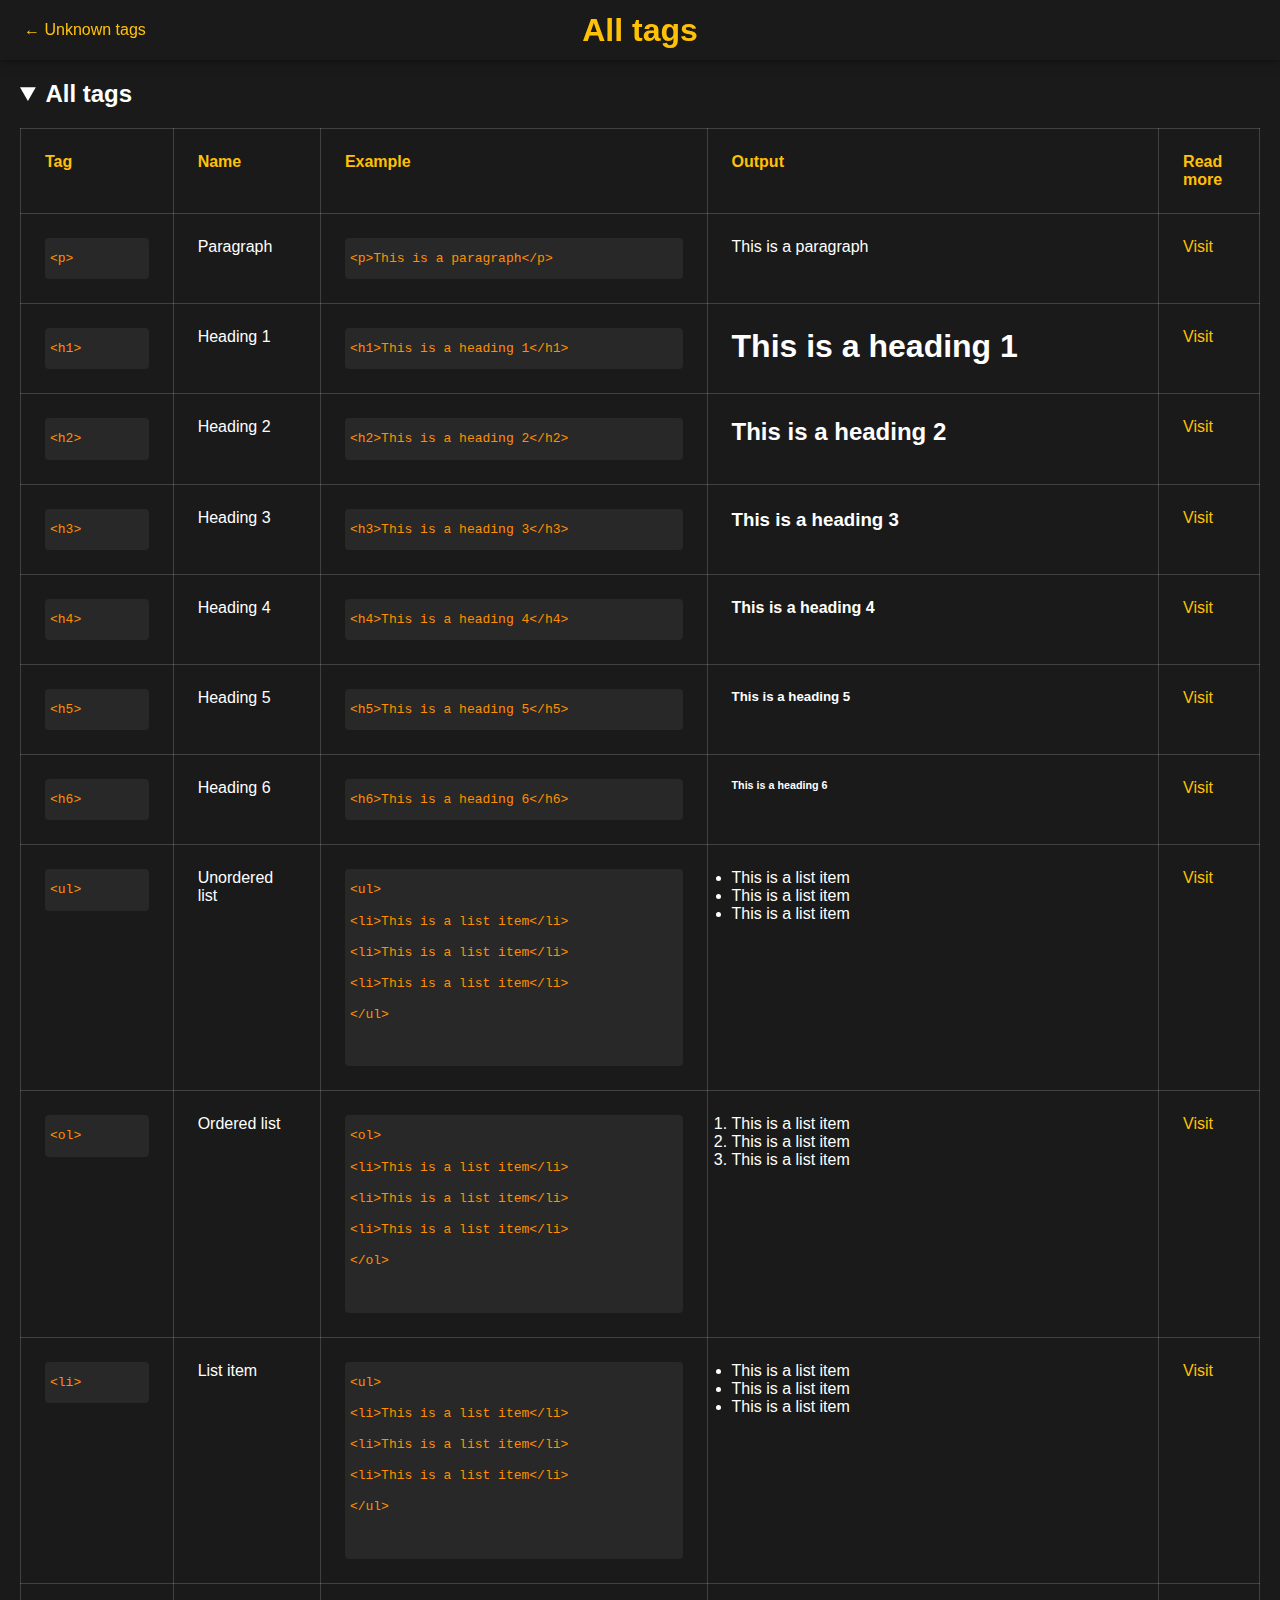
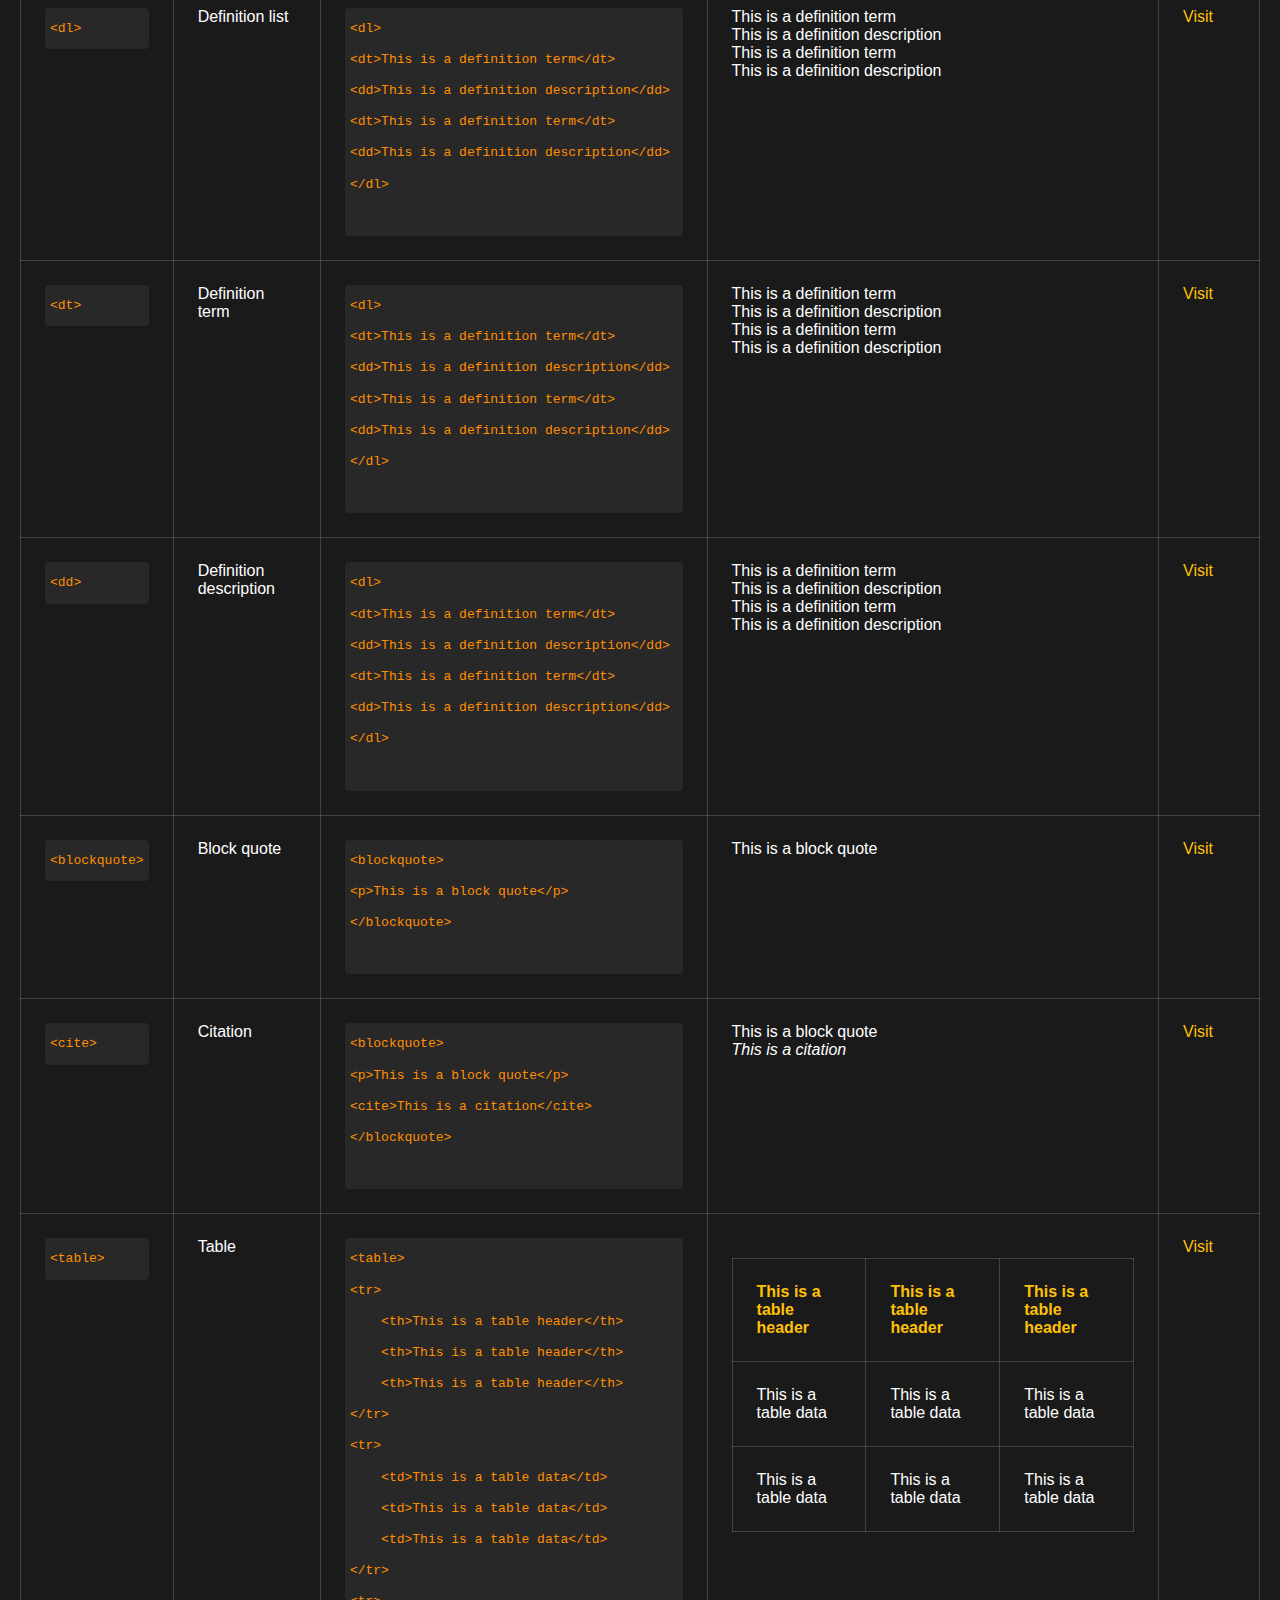
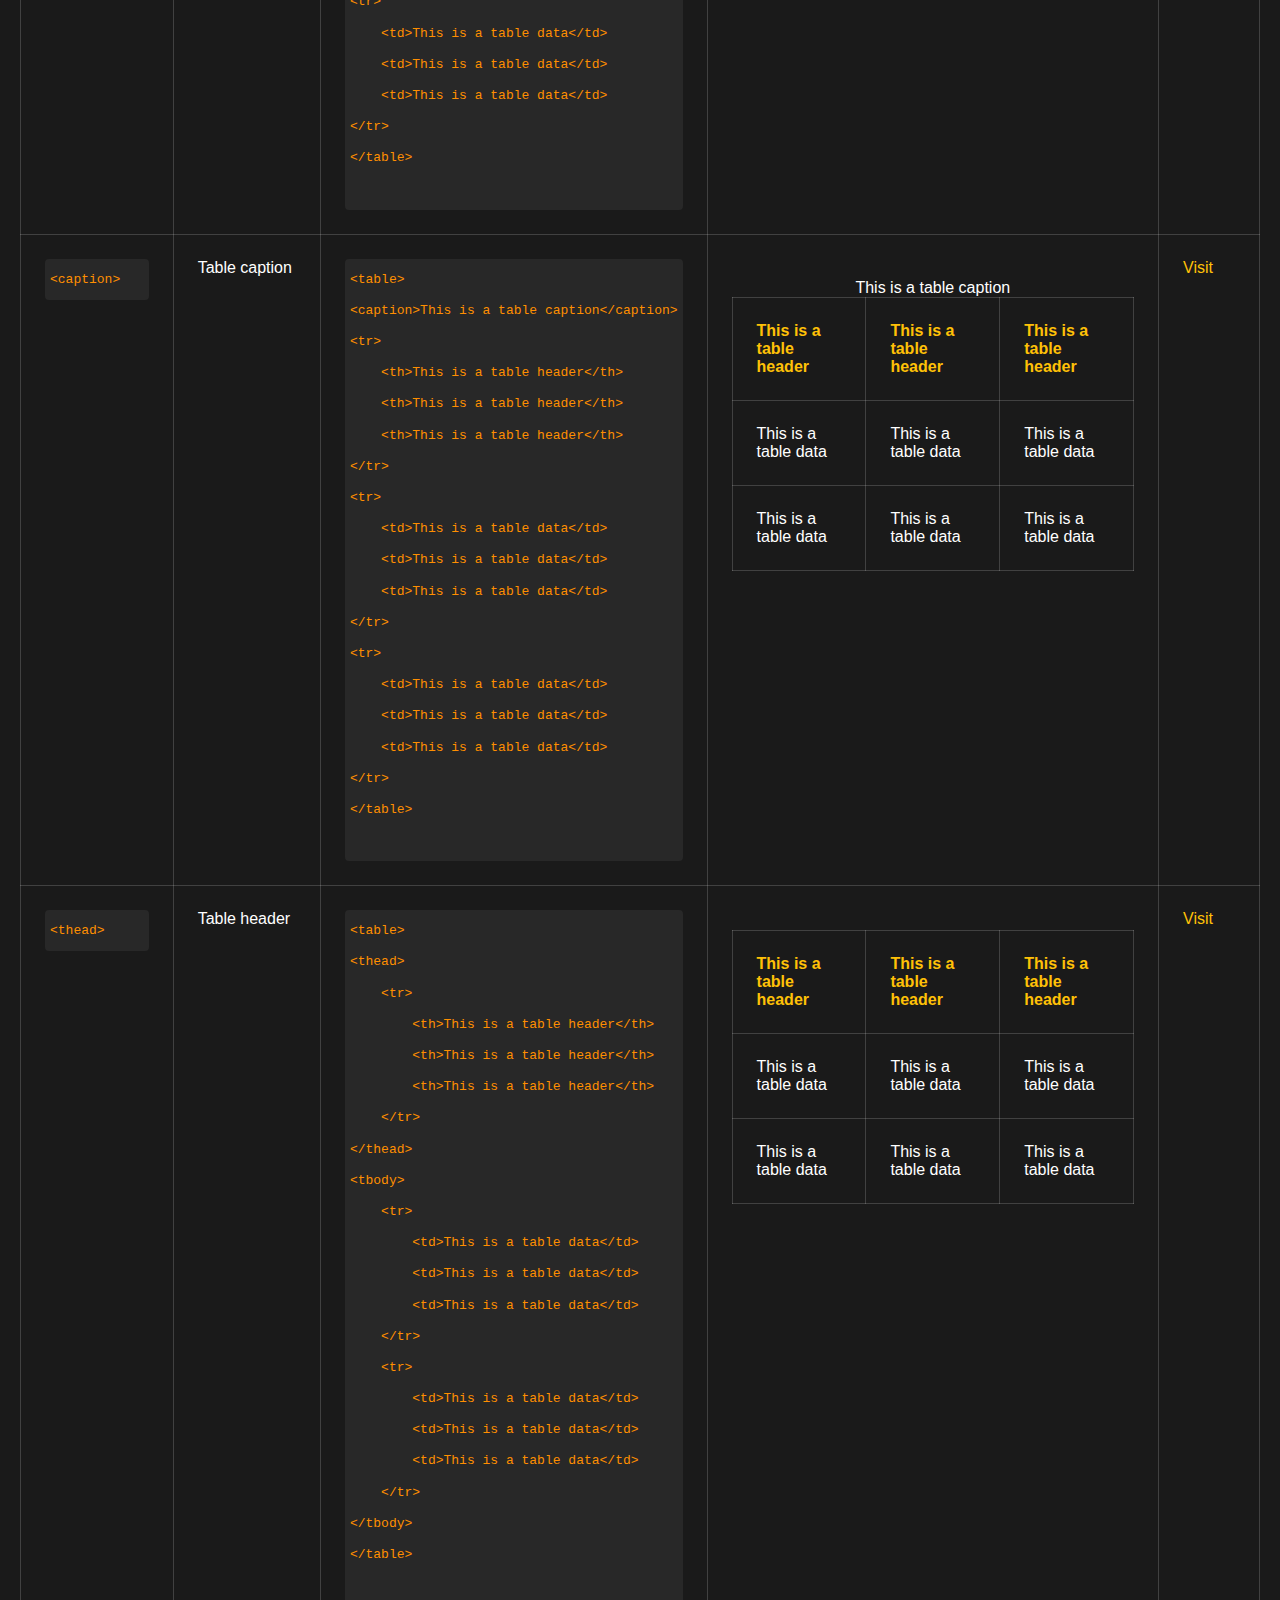
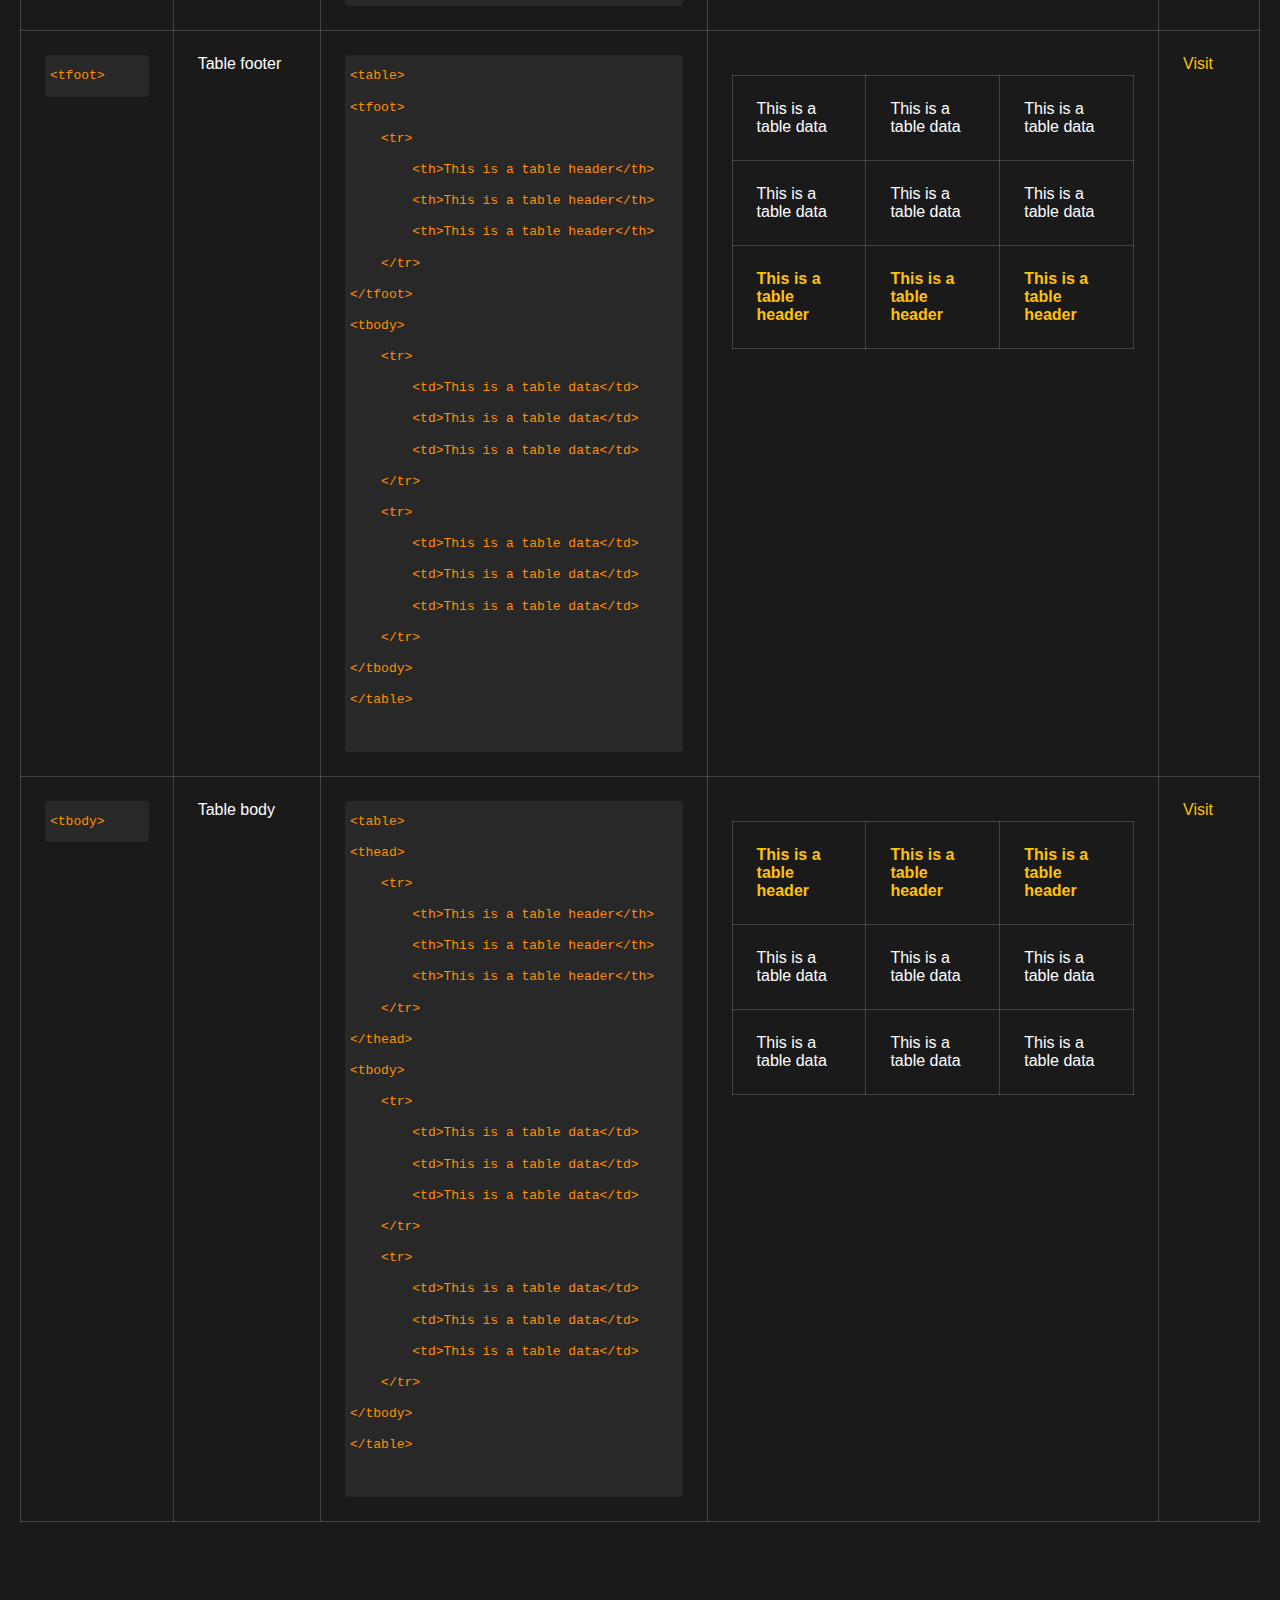
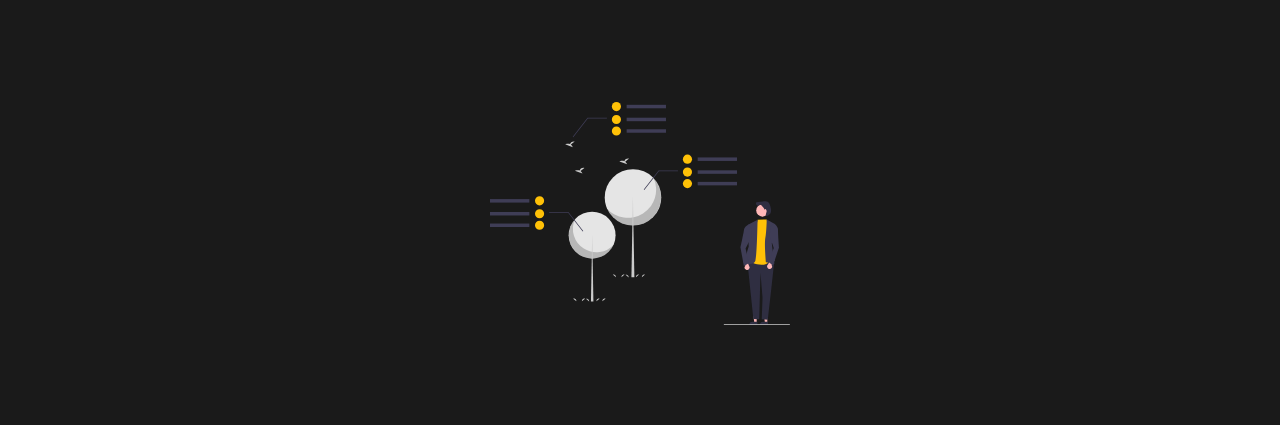
==== commit f3a7cd5c: "footer for all tags" ====
--- a/all-tags.html
+++ b/all-tags.html
@@ -666,5 +666,9 @@
         </div>
     </details>
     </main>
+    
+    <footer>
+        <img src="./env.svg" alt="Footer" id="footer-img">
+    </footer>
 </body>
 </html>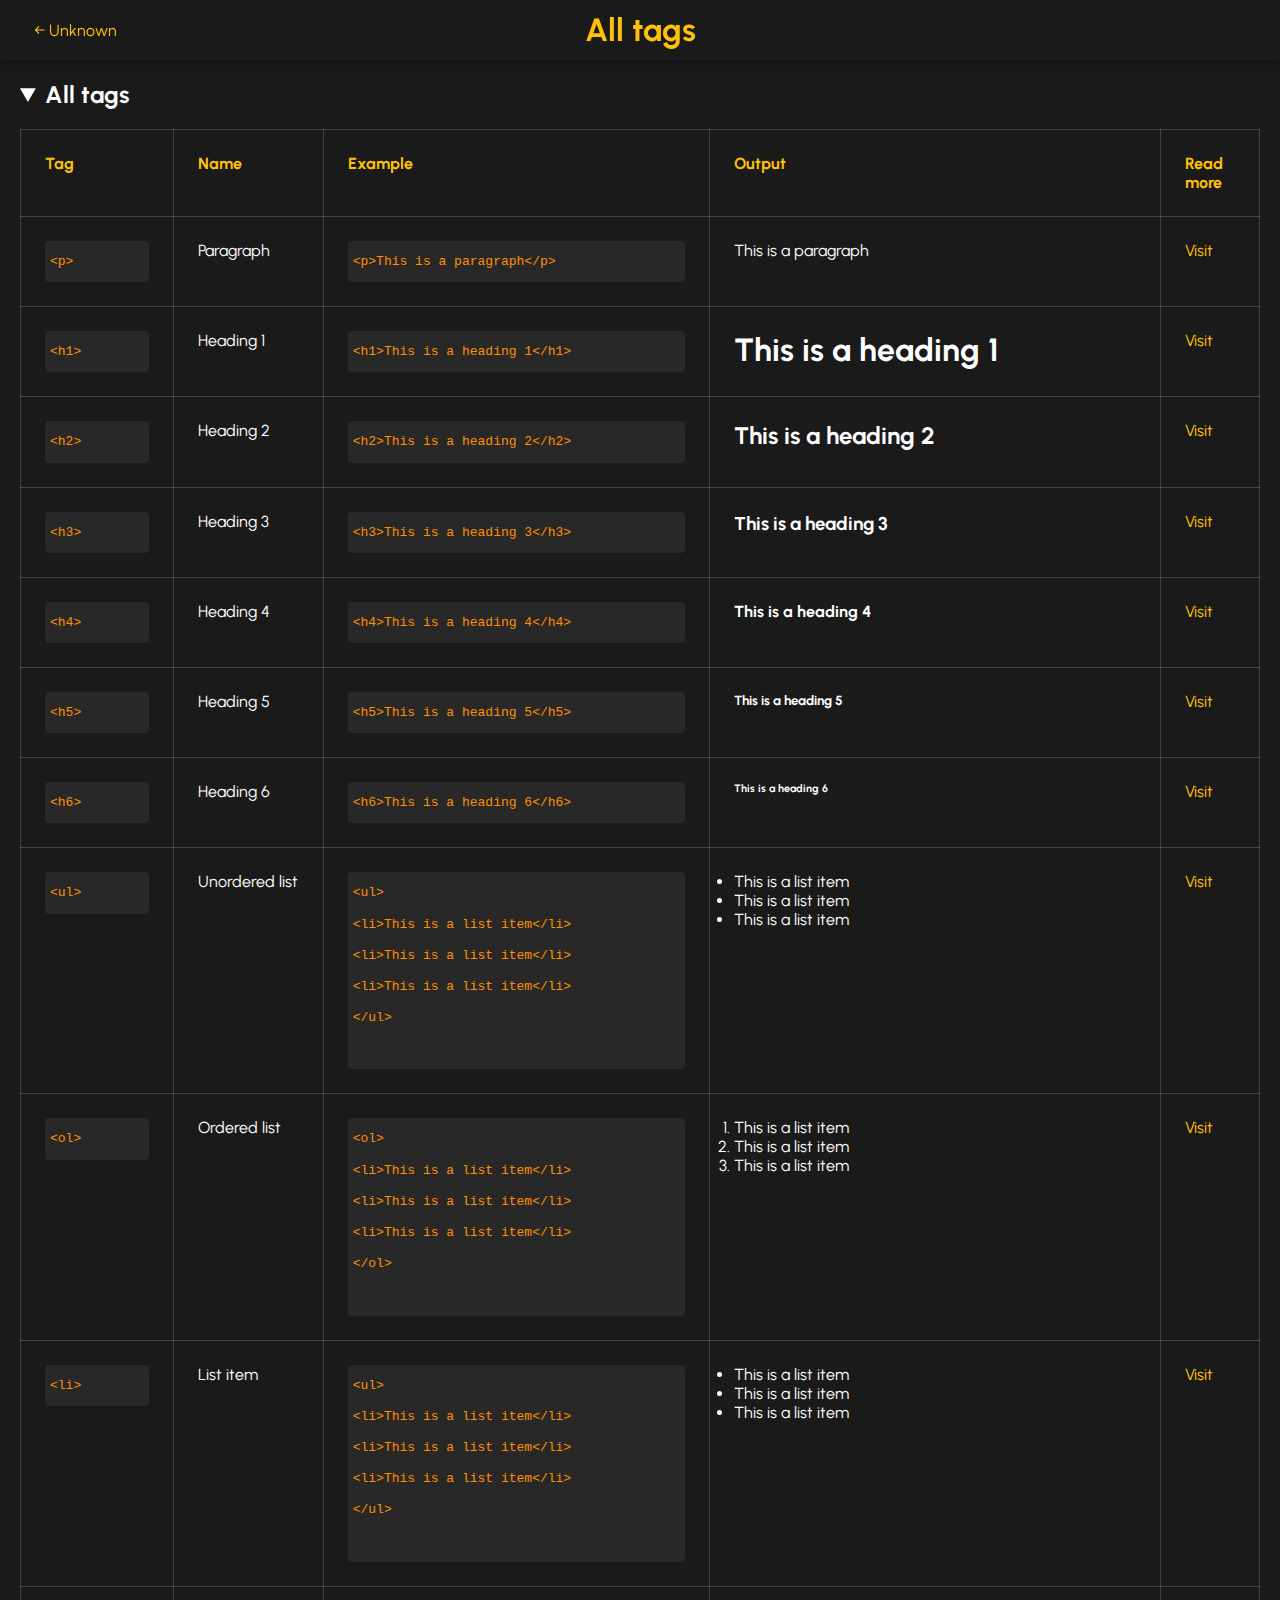
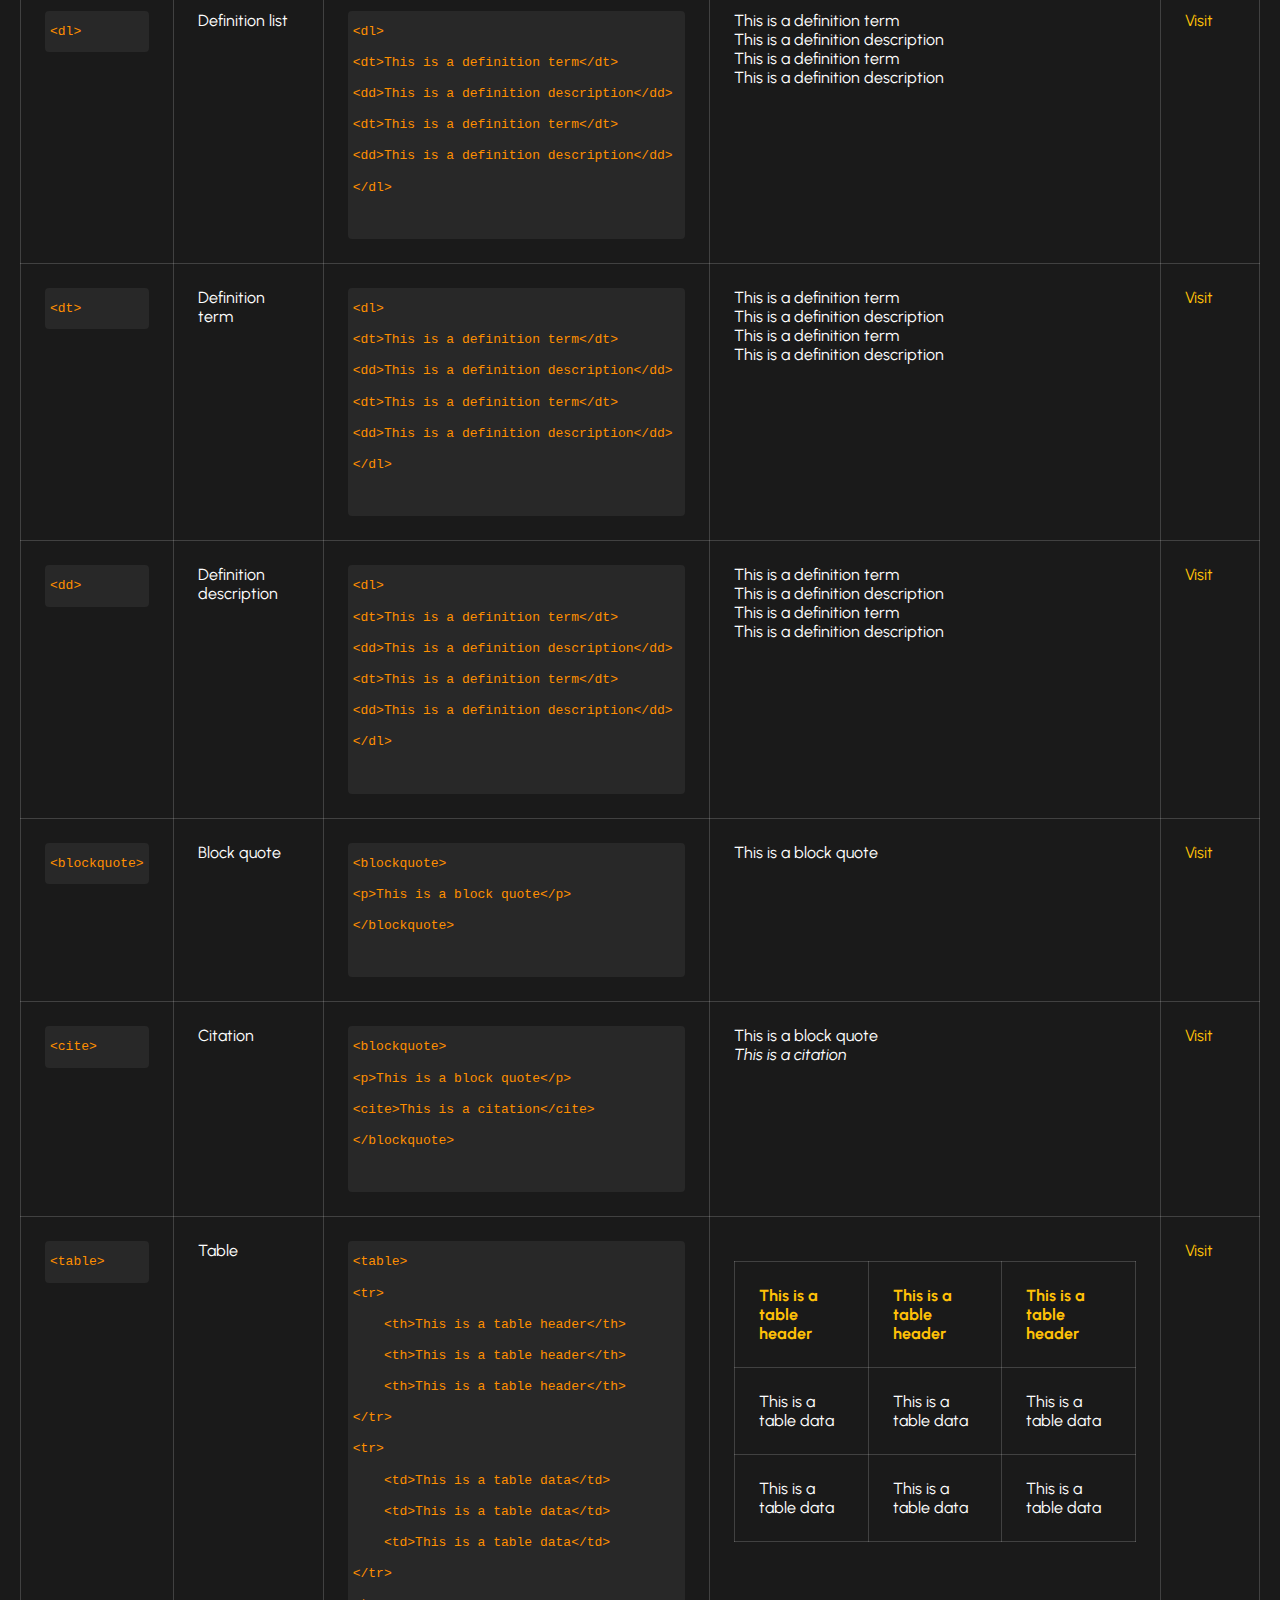
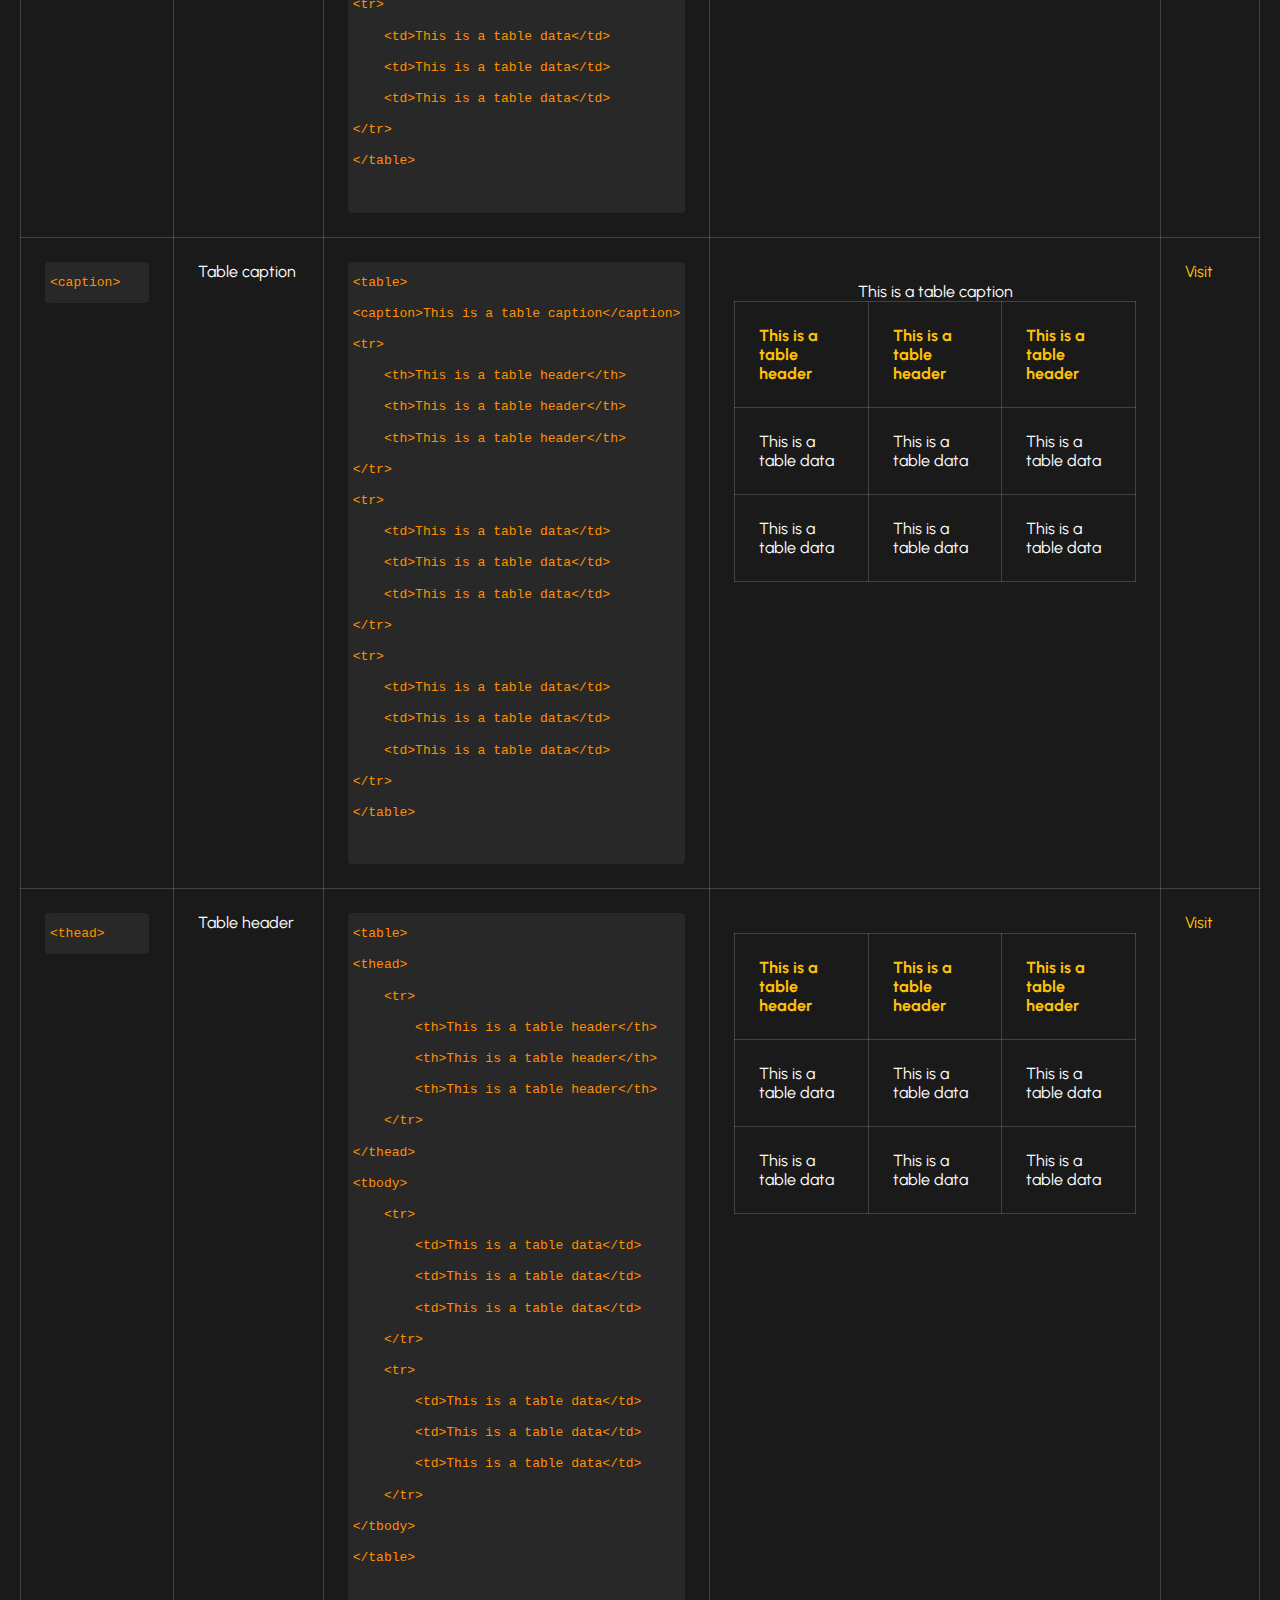
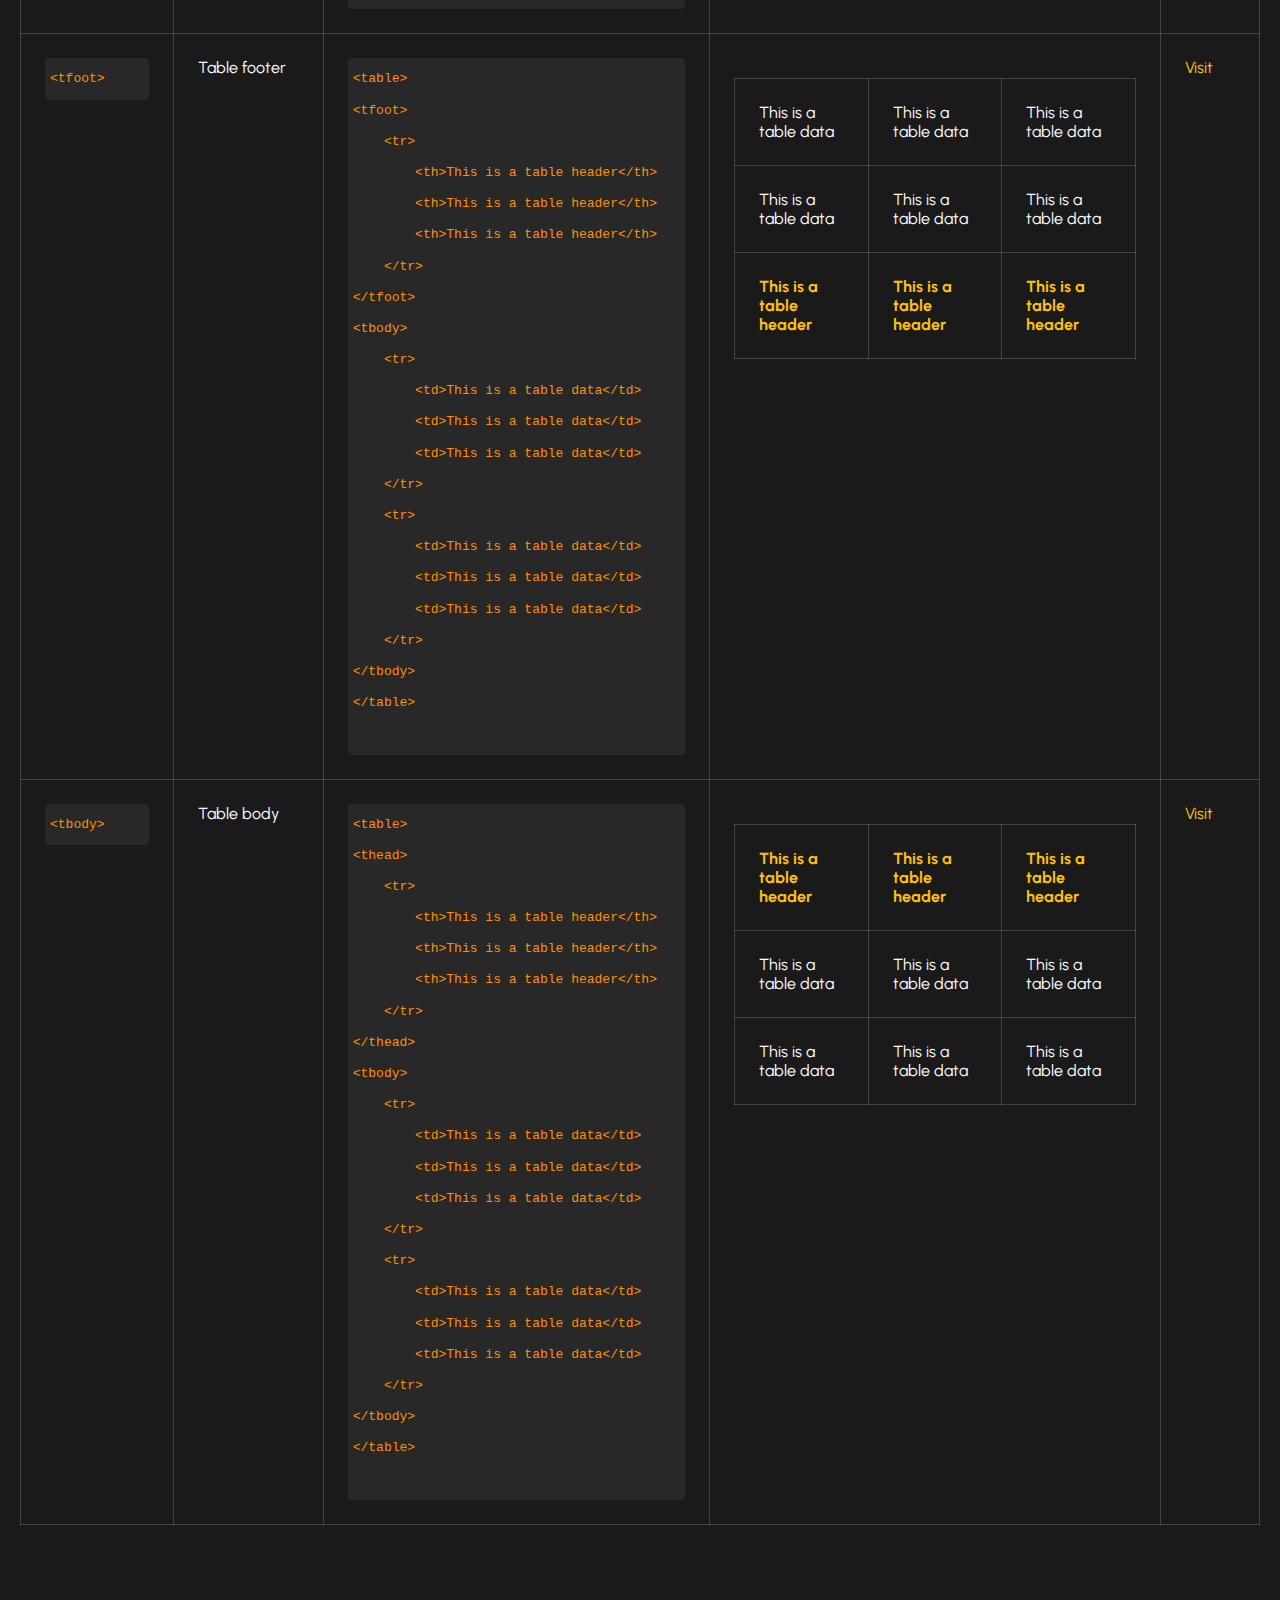
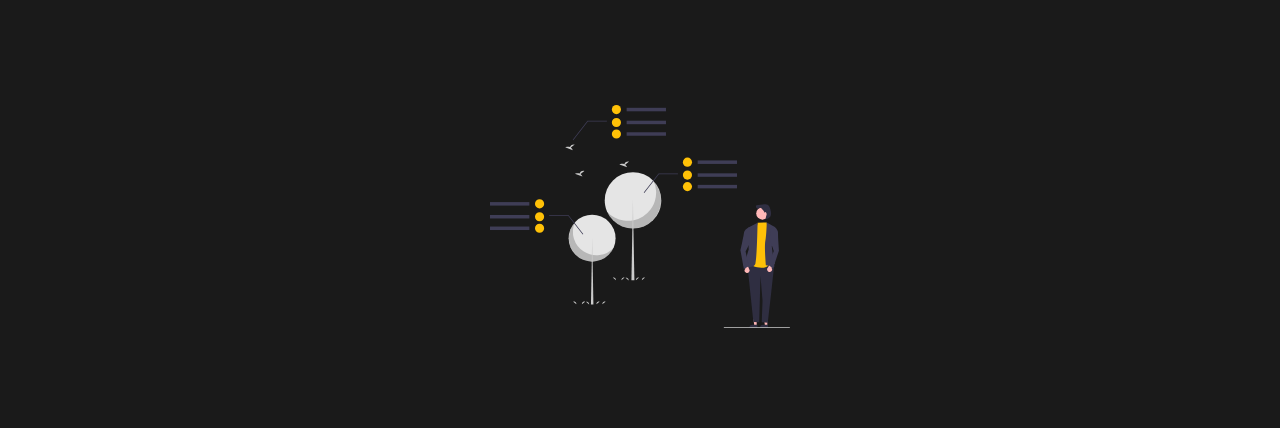
==== commit 055a67df: "ui" ====
--- a/all-tags.html
+++ b/all-tags.html
@@ -4,17 +4,22 @@
     <meta charset="UTF-8">
     <meta http-equiv="X-UA-Compatible" content="IE=edge">
     <meta name="viewport" content="width=device-width, initial-scale=1.0">
+    <meta name="theme-color" content="#ffc107">
+    <title>⚡ All Tags</title>
     <link rel="stylesheet" href="./style.css">
-    <title>All Tags</title>
+    <link rel="preconnect" href="https://fonts.googleapis.com">
+    <link rel="preconnect" href="https://fonts.gstatic.com" crossorigin>
+    <link href="https://fonts.googleapis.com/css2?family=Urbanist:wght@200;400;900&display=swap" rel="stylesheet">
+    <link href="https://fonts.googleapis.com/css2?family=Source+Code+Pro&display=swap" rel="stylesheet">
 </head>
 <body>
 
     <header>
         <div class="space-header">
-            <a href="/">&larr; Unknown tags</a>
+            <a href="./index.html">&larr; Unknown</a>
         </div>
         <h1>All tags</h1>
-        <div class="space-header"></div>
+        <div class="space-header hidden">&larr; Unknown</div>
     </header>
     <main>
 
--- a/style.css
+++ b/style.css
@@ -138,7 +138,11 @@
 }
 
 .space-header {
-    width: 140px;
+    margin: 0 10px;
+}
+
+.hidden {
+    opacity: 0;
 }
 
 #footer-img {
@@ -154,7 +158,6 @@
         font-size: 1em;
     }
     .space-header {
-        width: 60px;
         font-size: 14px;
     }
 }